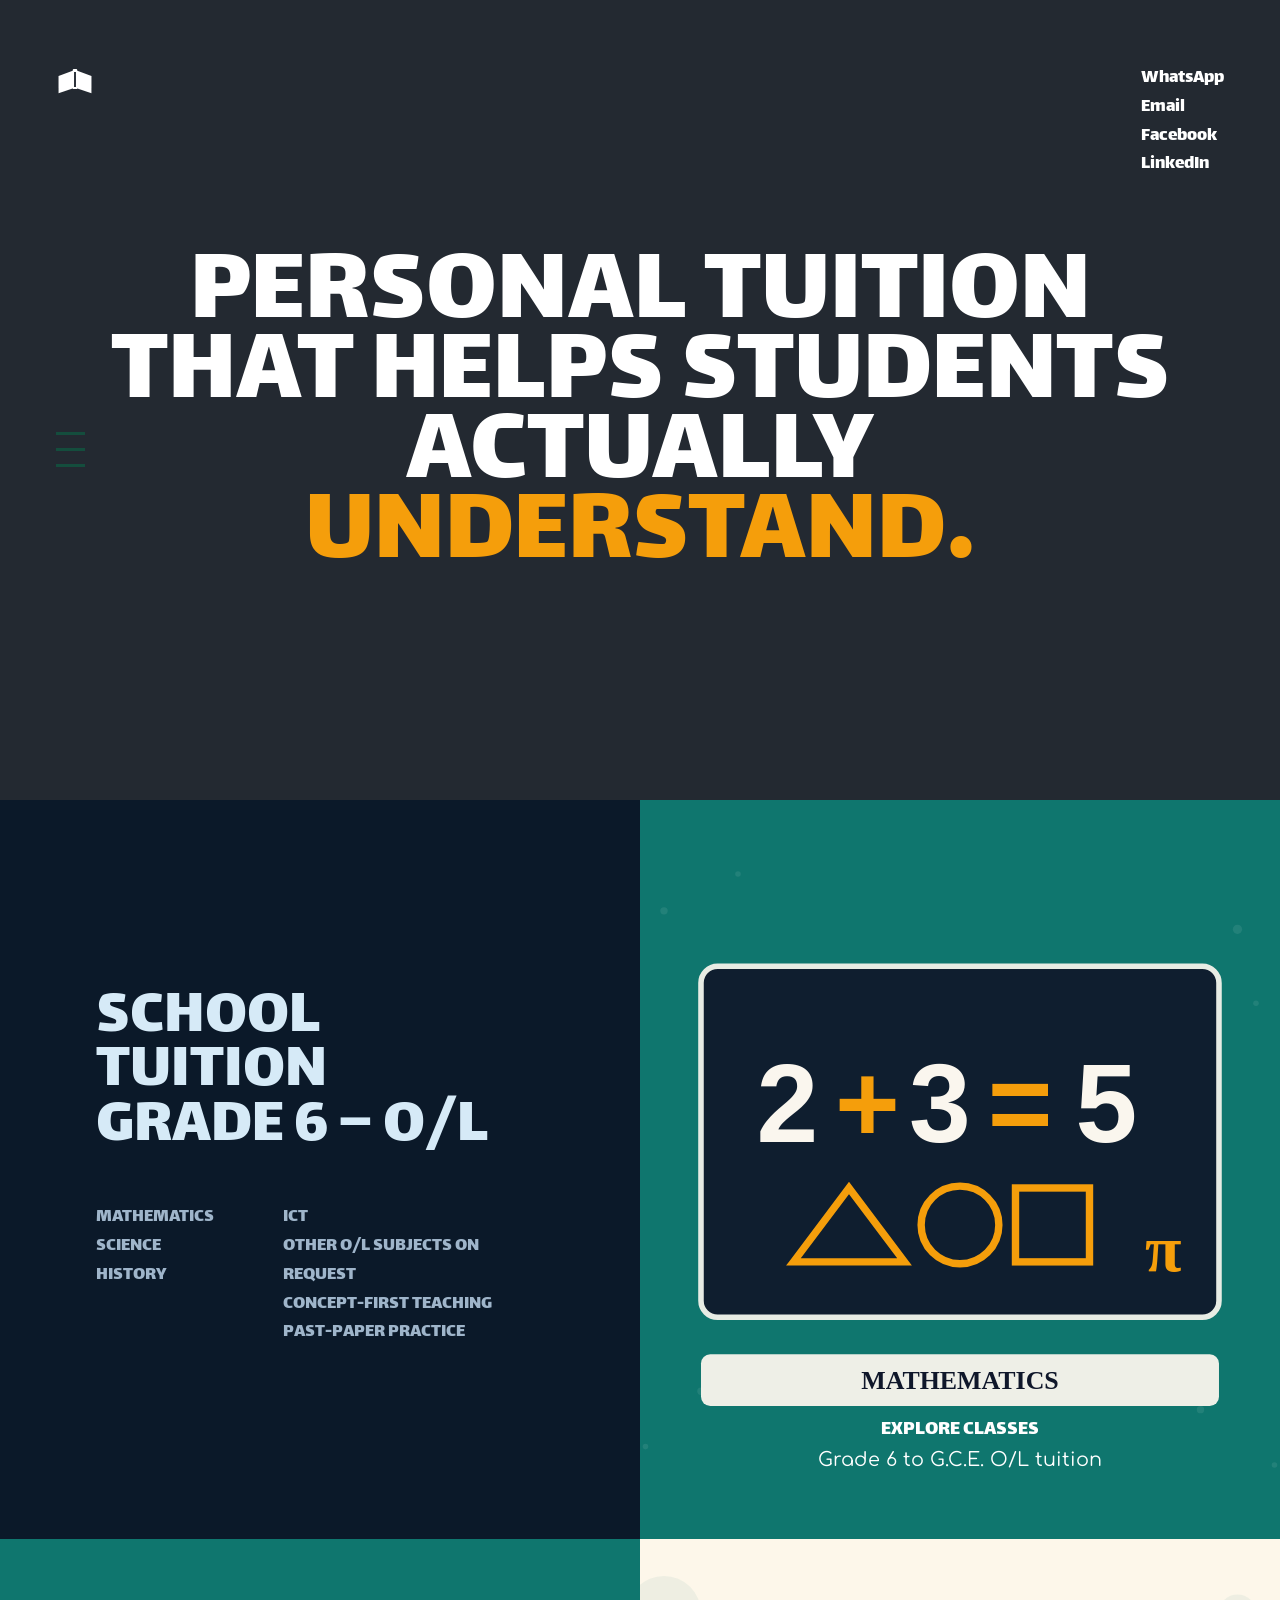
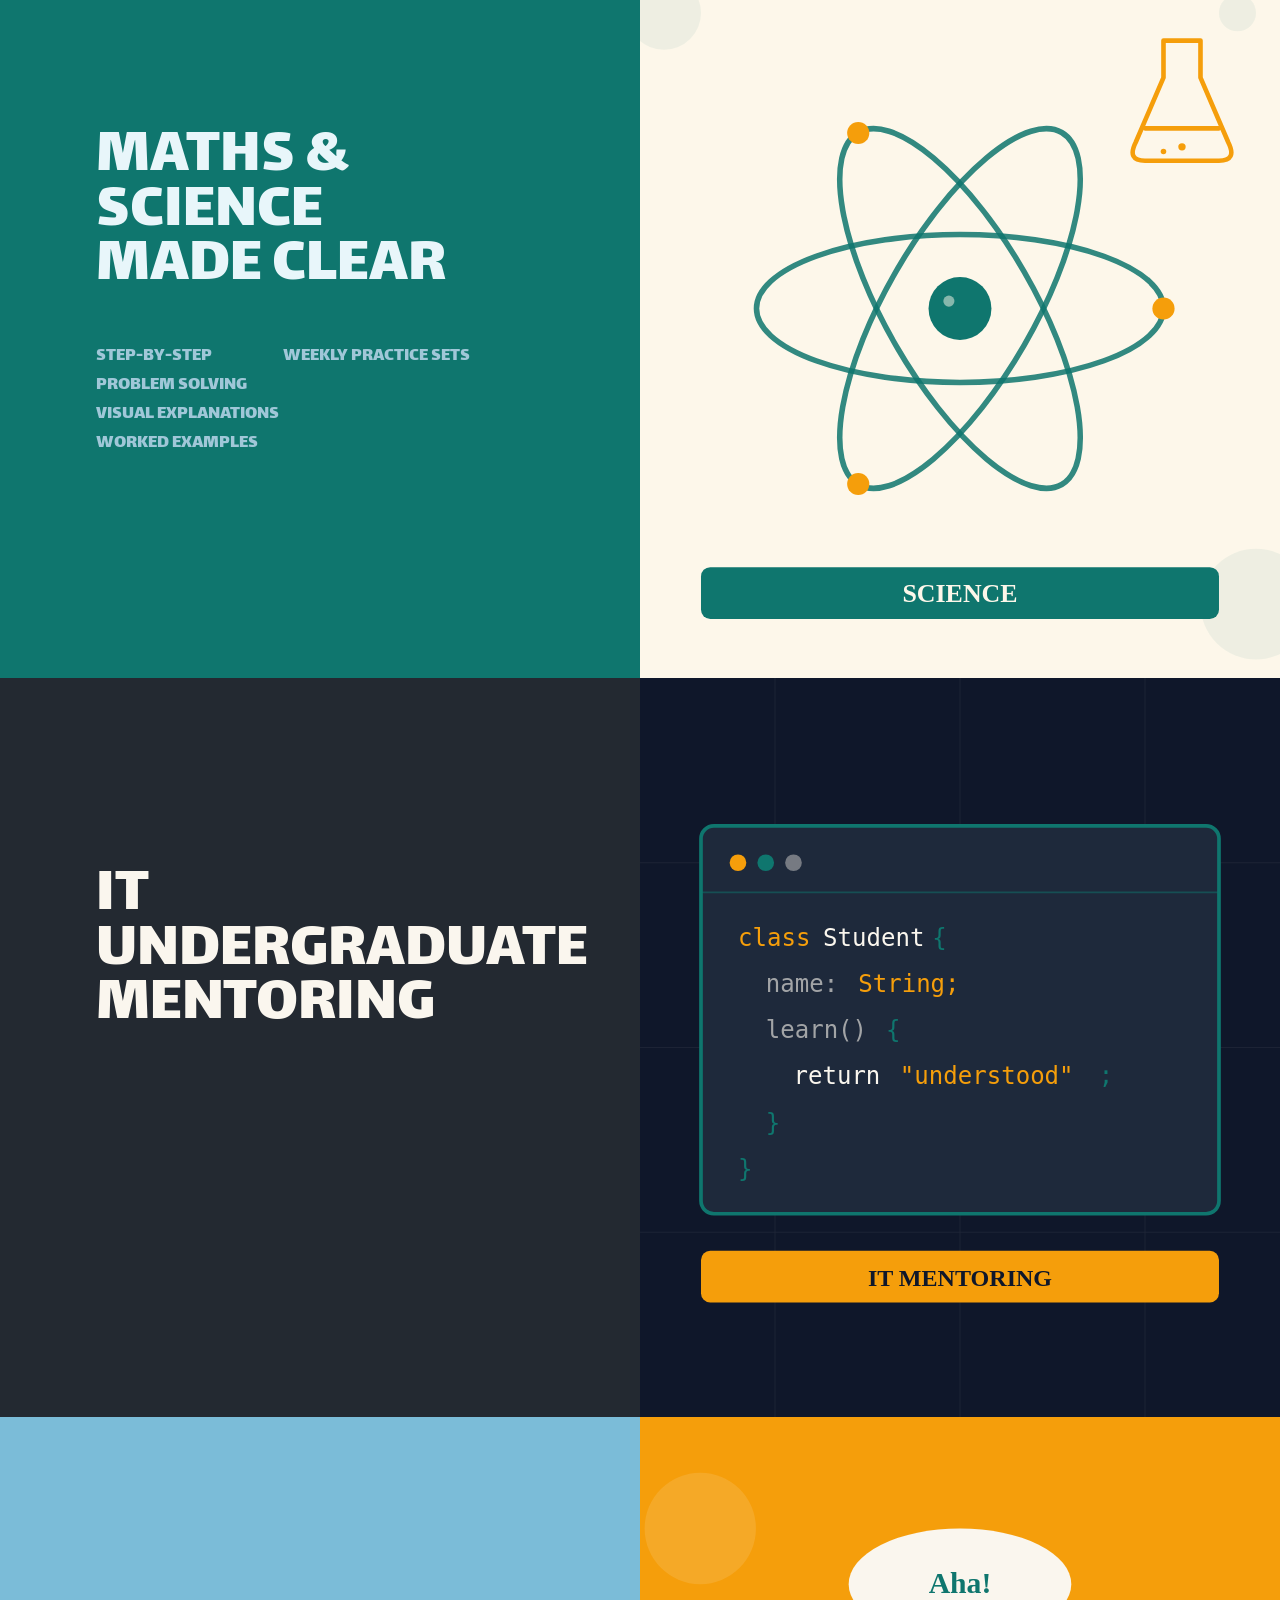
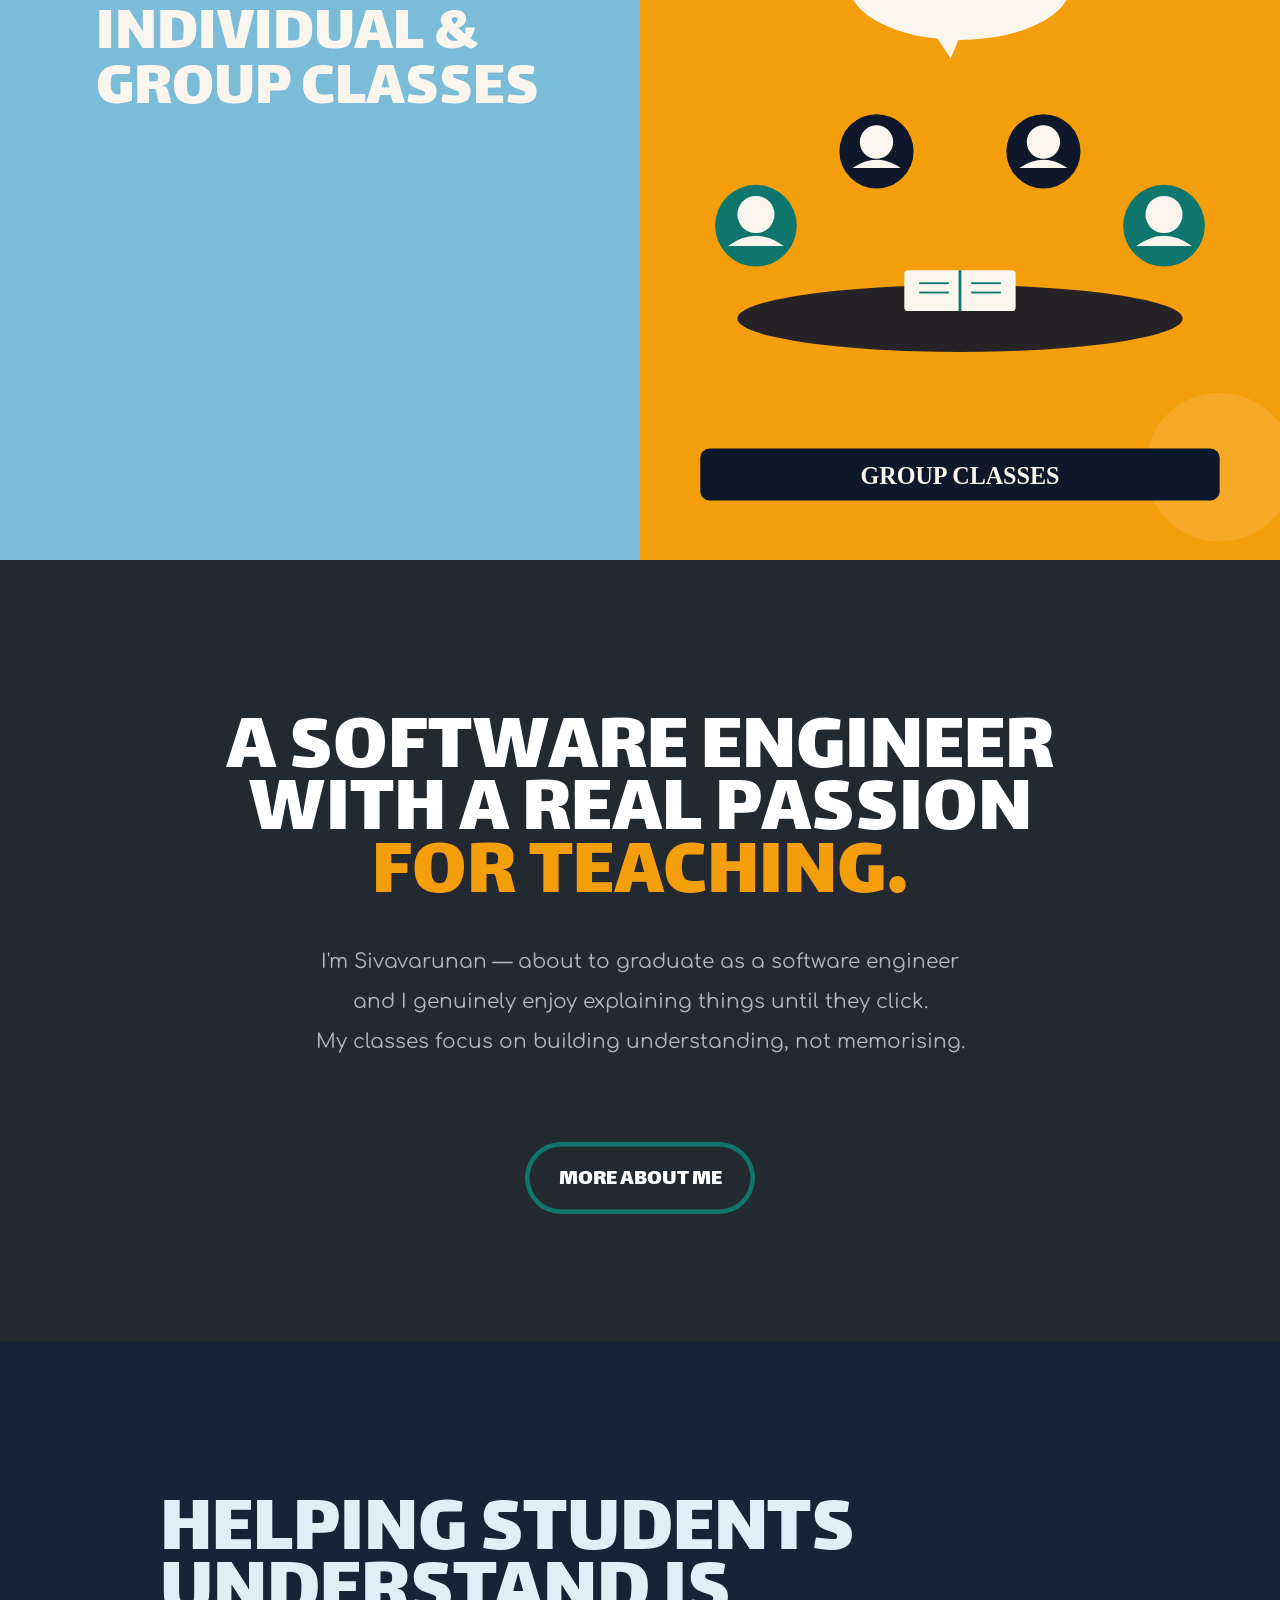
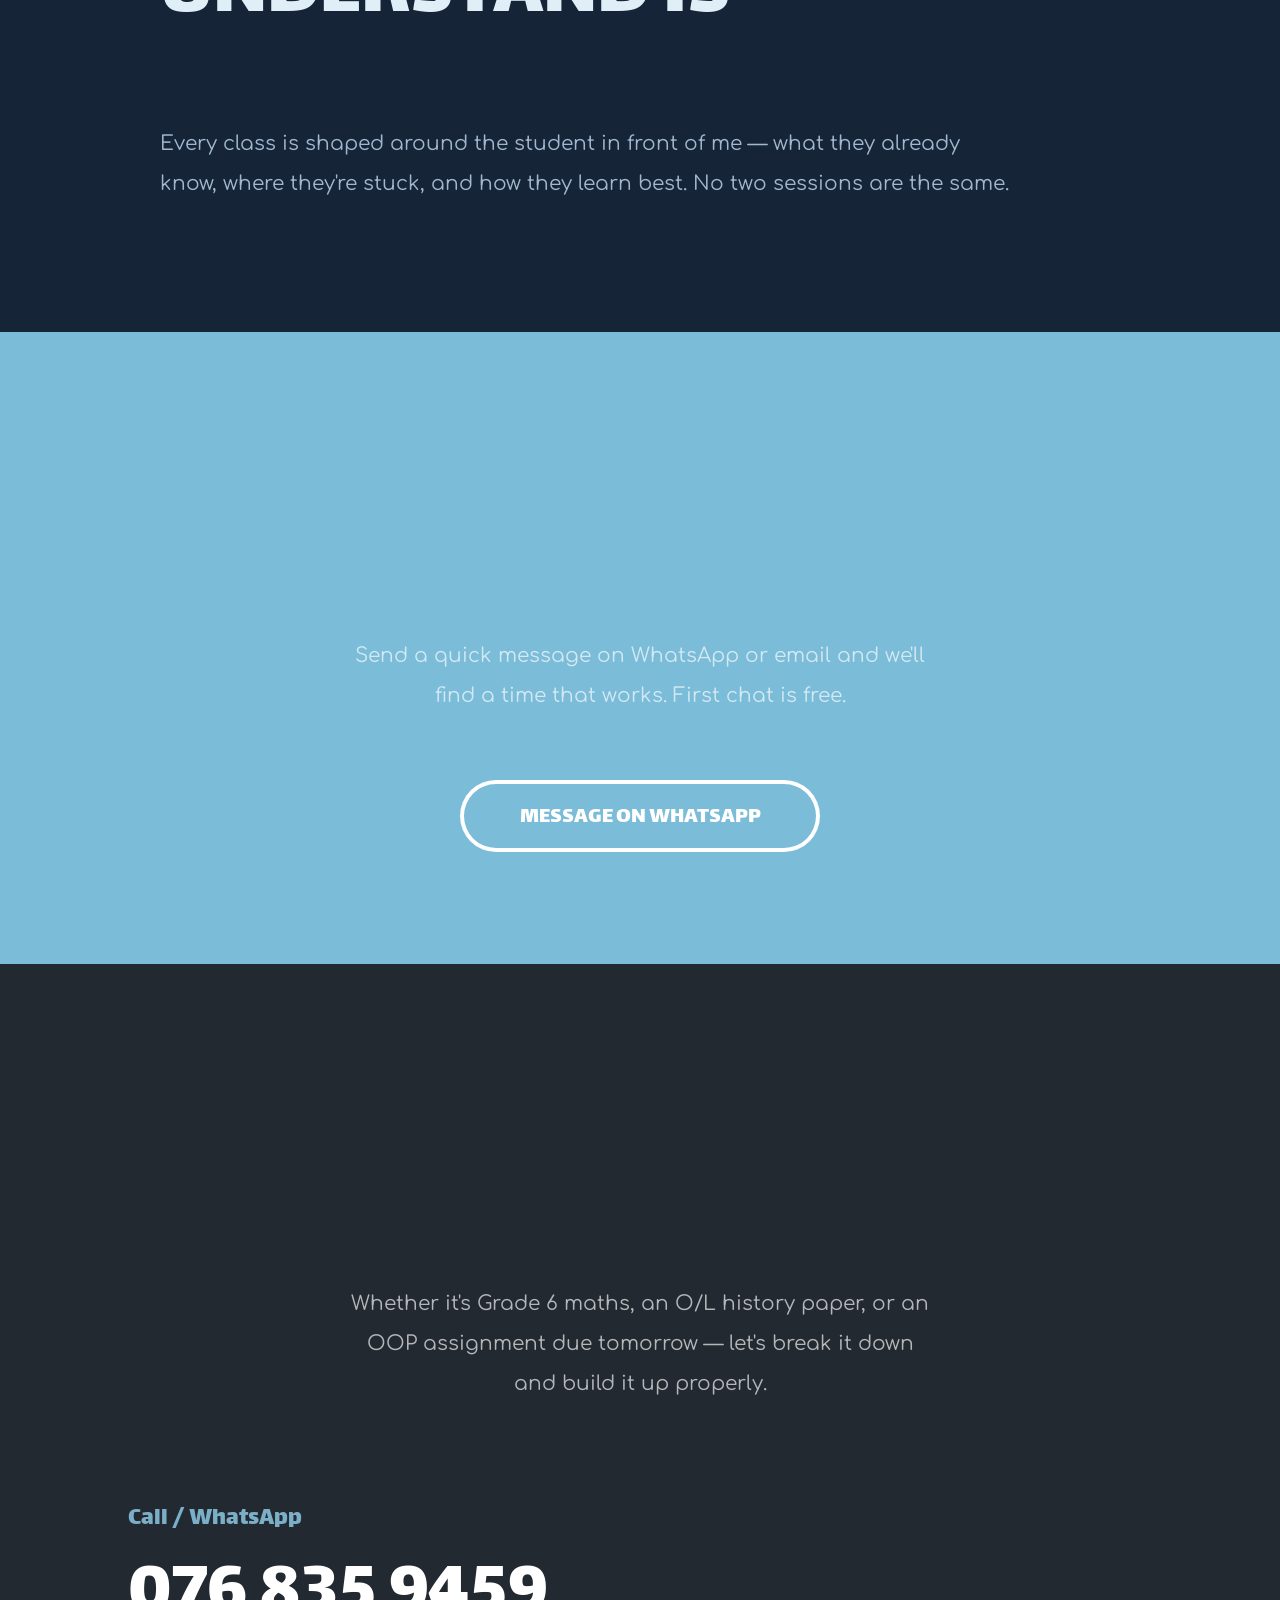
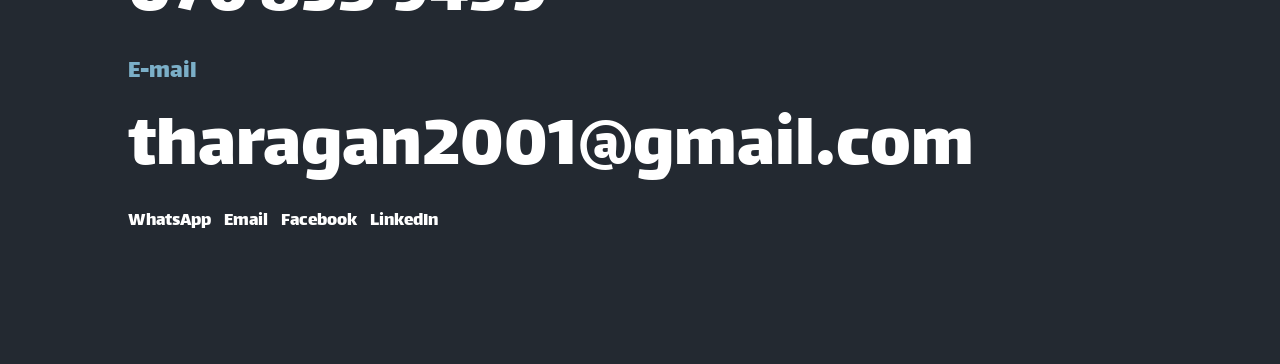
==== index.html @ 16ea8c1b "Initial site" ====
<!DOCTYPE html>
<html lang="en">
<head>
    <meta charset="UTF-8">
    <meta name="viewport" content="width=device-width, initial-scale=1.0">
    <title>T. Sivavarunan — Personal Tuition & IT Mentoring</title>
    <meta name="description" content="Personal and group tuition for Grade 6 to G.C.E. O/L students in Science, Maths, History and ICT. Mentoring for IT undergraduates in Cyber Security, OOP, Concurrent Programming and IoT.">
    <link rel="stylesheet" type="text/css" href="css/bootstrap.min.css">
    <link rel="stylesheet" type="text/css" href="css/fontawesome-all.min.css">
    <link rel="stylesheet" type="text/css" href="css/style.css">
</head>
<body>
<div class="menu-toggle">
    <div class="icon"></div>
</div>
<div class="main-menu">
    <div class="contant-info">
        <div><a href="mailto:tharagan2001@gmail.com">tharagan2001@gmail.com</a></div>
        <div>076 835 9459</div>
    </div>
    <div class="menu-links">
        <ul>
            <li><a href="index.html">Home</a></li>
            <li><a href="about.html">About</a></li>
            <li><a href="work.html">Classes</a></li>
            <li><a href="blog.html">Blog</a></li>
            <li><a href="contact.html">Contact</a></li>
        </ul>
    </div>
    <div class="social-media">
        <div class="social-link-holder"><a href="https://wa.me/94768359459" target="_blank" rel="noopener">WhatsApp</a></div>
        <div class="social-link-holder"><a href="mailto:tharagan2001@gmail.com">Email</a></div>
        <div class="social-link-holder"><a href="#" target="_blank" rel="noopener">Facebook</a></div>
        <div class="social-link-holder"><a href="#" target="_blank" rel="noopener">LinkedIn</a></div>
    </div>
</div>
<nav class="container-fluid cnav">
    <div class="row">
        <div class="col">
            <div class="logo-holder">
                <a href="index.html"><img class="logo" src="images/logo.svg" alt="T. Sivavarunan"></a>
            </div>
        </div>
        <div class="col text-right">
            <div class="social-media">
                <div class="social-link-holder"><a href="https://wa.me/94768359459" target="_blank" rel="noopener">WhatsApp</a></div>
                <div class="social-link-holder"><a href="mailto:tharagan2001@gmail.com">Email</a></div>
                <div class="social-link-holder"><a href="#" target="_blank" rel="noopener">Facebook</a></div>
                <div class="social-link-holder"><a href="#" target="_blank" rel="noopener">LinkedIn</a></div>
            </div>
        </div>
    </div>
</nav>
<header class="container-fluid header">
    <div class="mouse-scroll"></div>
    <div class="row">
        <div class="col">
            <div class="extra-lg-text">
                <span>personal tuition</span><br>
                <span>that helps students</span><br>
                <span>actually</span><br>
                <span class="other-color">understand.</span>
            </div>
        </div>
    </div>
</header>
<div class="container-fluid box-content">
    <div class="row">
        <div class="col-md-6">
            <div class="boxy c1-color">
                <div class="row">
                    <div class="col">
                        <h1 class="title">SCHOOL TUITION<br>
                                GRADE 6 – O/L</h1>
                    </div>
                </div>
                <div class="row">
                    <div class="col-xs-12 col-sm-6 col-md-12 col-lg-5">
                        <div class="text">
                            <ul>
                                <li>Mathematics</li>
                                <li>Science</li>
                                <li>History</li>
                            </ul>
                        </div>
                    </div>
                    <div class="col-xs-12 col-sm-6 col-md-12 col-lg-7">
                        <div class="text">
                            <ul>
                                <li>ICT</li>
                                <li>Other O/L subjects on request</li>
                                <li>Concept-first teaching</li>
                                <li>Past-paper practice</li>
                            </ul>
                        </div>
                    </div>
                </div>
            </div>
        </div>
        <div class="col-md-6">
            <div class="boxy img-box">
                <div class="img"><img src="images/img1.svg" alt="School tuition"></div>
                <div class="bottom-text">
                    <div class="link">EXPLORE CLASSES</div>
                    <div class="text">Grade 6 to G.C.E. O/L tuition</div>
                </div>
                <a href="work.html" class="project-link-full"></a>
            </div>
        </div>
    </div>
</div>
<div class="container-fluid box-content">
    <div class="row">
        <div class="col-md-6">
            <div class="boxy primary-color">
                <div class="row">
                    <div class="col">
                        <h1 class="title">MATHS & SCIENCE<br>
                                MADE CLEAR</h1>
                    </div>
                </div>
                <div class="row">
                    <div class="col-xs-12 col-sm-6 col-md-12 col-lg-5">
                        <div class="text">
                            <ul>
                                <li>Step-by-step problem solving</li>
                                <li>Visual explanations</li>
                                <li>Worked examples</li>
                            </ul>
                        </div>
                    </div>
                    <div class="col-xs-12 col-sm-6 col-md-12 col-lg-7">
                        <div class="text">
                            <ul>
                                <li>Weekly practice sets</li>
                                <li>Doubt-clearing on WhatsApp</li>
                                <li>Term-test preparation</li>
                                <li>O/L paper drills</li>
                            </ul>
                        </div>
                    </div>
                </div>
            </div>
        </div>
        <div class="col-md-6">
            <div class="boxy img-box">
                <div class="img"><img src="images/img2.svg" alt="Maths and Science"></div>
                <div class="bottom-text">
                    <div class="link">EXPLORE CLASSES</div>
                    <div class="text">Confidence with numbers and concepts</div>
                </div>
                <a href="work.html" class="project-link-full"></a>
            </div>
        </div>
    </div>
</div>
<div class="container-fluid box-content">
    <div class="row">
        <div class="col-md-6">
            <div class="boxy default-color">
                <div class="row">
                    <div class="col">
                        <h1 class="title">IT UNDERGRADUATE<br>
                                MENTORING</h1>
                    </div>
                </div>
                <div class="row">
                    <div class="col-12">
                        <div class="text">
                            <ul>
                                <li>Cyber Security</li>
                                <li>Object-Oriented Programming</li>
                                <li>Concurrent Programming</li>
                                <li>Internet of Things (IoT)</li>
                                <li>Module guidance, project help, exam prep</li>
                            </ul>
                        </div>
                    </div>
                </div>
            </div>
        </div>
        <div class="col-md-6">
            <div class="boxy img-box">
                <div class="img"><img src="images/img3.svg" alt="IT undergraduate mentoring"></div>
                <div class="bottom-text">
                    <div class="link">EXPLORE MENTORING</div>
                    <div class="text">From a software engineer who has been there</div>
                </div>
                <a href="work.html" class="project-link-full"></a>
            </div>
        </div>
    </div>
</div>
<div class="container-fluid box-content">
    <div class="row">
        <div class="col-md-6">
            <div class="boxy c2-color">
                <div class="row">
                    <div class="col">
                        <h1 class="title">INDIVIDUAL &<br>
                                GROUP CLASSES</h1>
                    </div>
                </div>
                <div class="row">
                    <div class="col-xs-12 col-sm-6 col-md-12 col-lg-5">
                        <div class="text">
                            <ul>
                                <li>One-on-one tuition</li>
                                <li>Small group classes</li>
                                <li>Online via Zoom / Meet</li>
                                <li>In-person on request</li>
                            </ul>
                        </div>
                    </div>
                    <div class="col-xs-12 col-sm-6 col-md-12 col-lg-7">
                        <div class="text">
                            <ul>
                                <li>Flexible scheduling</li>
                                <li>Custom pace</li>
                                <li>Progress tracking</li>
                            </ul>
                        </div>
                    </div>
                </div>
            </div>
        </div>
        <div class="col-md-6">
            <div class="boxy img-box">
                <div class="img"><img src="images/img4.svg" alt="Individual and group classes"></div>
                <div class="bottom-text">
                    <div class="link">GET IN TOUCH</div>
                    <div class="text">Pick the format that works for you</div>
                </div>
                <a href="contact.html" class="project-link-full"></a>
            </div>
        </div>
    </div>
</div>
<div class="container-fluid default-content">
    <div class="row">
        <div class="col">
            <div class="lg-text">
                <span>a software engineer</span><br>
                <span>with a real passion</span><br>
                <span class="other-color">for teaching.</span></div>
            <div class="normal-text">
                <p>I'm Sivavarunan — about to graduate as a software engineer<br>
                    and I genuinely enjoy explaining things until they click.<br>
                    My classes focus on building understanding, not memorising.</p>
            </div>
            <div class="btn-holder">
                <a href="about.html" class="cr-btn primary">more about me</a>
            </div>
        </div>
    </div>
</div>
<div class="container-fluid clients-section">
    <div class="row">
        <div class="col">
            <div class="lg-text">
                <span>HELPING STUDENTS</span><br>
                <span>UNDERSTAND IS</span><br>
                <span>THE WHOLE POINT.</span></div>
            <div class="normal-text">
                <p>Every class is shaped around the student in front of me — what they already<br> know, where they're stuck, and how they learn best. No two sessions are the same.</p>
            </div>
        </div>
    </div>
</div>
<div class="container-fluid other-content">
    <div class="row">
        <div class="col">
            <div class="lg-text">ready to<br>start learning?</div>
            <div class="normal-text">
                <p>Send a quick message on WhatsApp or email and we'll<br>
                        find a time that works. First chat is free.</p>
            </div>
            <div class="btn-holder">
                <a href="https://wa.me/94768359459" target="_blank" rel="noopener" class="cr-btn ex-padding">message on whatsapp</a>
            </div>
        </div>
    </div>
</div>
<footer class="container-fluid footer">
    <div class="row">
        <div class="col">
            <div class="lg-text">
                <span>concept-first teaching.</span><br>
                <span>let's begin.</span>
            </div>
            <div class="normal-text">
                <p>Whether it's Grade 6 maths, an O/L history paper, or an<br>OOP assignment due tomorrow — let's break it down<br>and build it up properly.</p>
            </div>
        </div>
    </div>
    <div class="row">
        <div class="col">
            <div class="contact-info-holder">
                <div class="title">Call / WhatsApp</div>
                <div class="contact-info"><a href="https://wa.me/94768359459" target="_blank" rel="noopener">076 835 9459</a></div>
            </div>
        </div>
        <div class="col">
            <div class="contact-info-holder">
                <div class="title">E-mail</div>
                <div class="contact-info"><a href="mailto:tharagan2001@gmail.com">tharagan2001@gmail.com</a></div>
                <div class="social-media">
                    <div class="social-link-holder"><a href="https://wa.me/94768359459" target="_blank" rel="noopener">WhatsApp</a></div>
                    <div class="social-link-holder"><a href="mailto:tharagan2001@gmail.com">Email</a></div>
                    <div class="social-link-holder"><a href="#" target="_blank" rel="noopener">Facebook</a></div>
                    <div class="social-link-holder"><a href="#" target="_blank" rel="noopener">LinkedIn</a></div>
                </div>
            </div>
        </div>
    </div>
</footer>
<script src="js/jquery.min.js"></script>
<script src="js/popper.min.js"></script>
<script src="js/bootstrap.min.js"></script>
<script src="js/anime.min.js"></script>
<script src="js/scrollreveal.min.js"></script>
<script src="js/main.js"></script>
</body>
</html>
---- css/style.css ----
/*------------------------------------------------------------------
 * Theme Name: CRE8
 * Theme URI: https://www.brandio.io/envato/cre8
 * Author: Brandio
 * Author URI: https://www.brandio.io/
 * Description: A Bootstrap Responsive HTML5 Template
 * Version: 1.0
 * Licensed under MIT (https://github.com/twbs/bootstrap/blob/master/LICENSE)
 * Bootstrap v4.1 (http://getbootstrap.com)
 * Copyright 2019 Brandio.
 -------------------------------------------------------------------*/
/*------------------------------------------------------------------
[Table of contents]

1. General Styles.
2. Header Styles
3. Box Contentt Styles
4. Default Content Styles
5. Clients Section Styles
6. Other Content Styles
7. Process Section Styles
8. Team Section Styles
9. Jobs Section Styles
10. Blog Section Styles
11. Post Section Styles
12. Few Contact Styles
13. Jobs Section Styles
14. Social Row Styles
15. Project Info Styles
16. Footer Styles
17. Responsive Styles.
-------------------------------------------------------------------*/
@import url("https://fonts.googleapis.com/css?family=Comfortaa&display=swap");

@import url("https://fonts.googleapis.com/css?family=Lalezar&display=swap");
/* -----------------------------------
    1 - General Styles
------------------------------------*/
::selection {
    background-color: rgba(137, 139, 145, 0.7);
}

*, body {
    font-family: 'Comfortaa', cursive;
    font-weight: 400;
    -webkit-font-smoothing: antialiased;
    text-rendering: optimizeLegibility;
    -moz-osx-font-smoothing: grayscale;
}

h1, h2, h3, h4, h5, h6 {
    font-family: "Lalezar", cursive;
}

.cr-btn {
    display: inline-block;
    font-family: "Lalezar", cursive;
    font-size: 1.45rem;
    color: #fff;
    text-transform: uppercase;
    padding: 1.3rem 2.1rem 1rem;
    border-radius: 10rem;
    -webkit-box-shadow: inset 0 0 0 0.25rem #fff;
    box-shadow: inset 0 0 0 0.25rem #fff;
    -webkit-transition: all 0.3s ease-in-out;
    transition: all 0.3s ease-in-out;
}

.cr-btn:hover, .cr-btn:focus {
    color: #232931;
    text-decoration: none;
    -webkit-box-shadow: inset 0 0 0 3.25rem #fff;
    box-shadow: inset 0 0 0 3.25rem #fff;
}

.cr-btn.primary {
    color: #fff;
    -webkit-box-shadow: inset 0 0 0 0.28rem #0F766E;
    box-shadow: inset 0 0 0 0.28rem #0F766E;
}

.cr-btn.primary:hover, .cr-btn.primary:focus {
    color: #fff;
    -webkit-box-shadow: inset 0 0 0 3.25rem #0F766E;
    box-shadow: inset 0 0 0 3.25rem #0F766E;
}

.cr-btn.black {
    color: #000;
    -webkit-box-shadow: inset 0 0 0 0.28rem #000;
    box-shadow: inset 0 0 0 0.28rem #000;
}

.cr-btn.black:hover, .cr-btn.black:focus {
    color: #fff;
    -webkit-box-shadow: inset 0 0 0 3.25rem #000;
    box-shadow: inset 0 0 0 3.25rem #000;
}

.cr-btn.ex-padding {
    padding: 1.3rem 3.7rem 1rem;
}

body {
    overflow-x: hidden;
    -webkit-transition: all 500ms cubic-bezier(1, -0.02, 0.25, 0.75);
    transition: all 500ms cubic-bezier(1, -0.02, 0.25, 0.75);
}

body.menu-open {
    padding-left: 30rem;
}

.menu-toggle {
    position: fixed;
    z-index: 99999;
    width: 1.8rem;
    height: 2.2rem;
    cursor: pointer;
    left: 3.5rem;
    top: 50%;
    margin-top: -1.1rem;
    mix-blend-mode: difference;
    -webkit-transition: all 500ms cubic-bezier(1, -0.02, 0.25, 0.75);
    transition: all 500ms cubic-bezier(1, -0.02, 0.25, 0.75);
}

.menu-toggle .icon {
    position: absolute;
    display: inline-block;
    top: 0;
    left: 0;
    width: 100%;
    height: 3px;
    background-color: #0F766E;
    -webkit-transition: all 0.4s ease;
    transition: all 0.4s ease;
}

.menu-toggle .icon:before, .menu-toggle .icon:after {
    content: "";
    position: absolute;
    left: 0;
    width: 100%;
    height: 100%;
    background-color: #0F766E;
    -webkit-transform-origin: center;
    -moz-transform-origin: center;
    -ms-transform-origin: center;
    transform-origin: center;
    -webkit-transition: all 0.4s ease;
    transition: all 0.4s ease;
}

.menu-toggle .icon:before {
    top: 1rem;
}

.menu-toggle .icon:after {
    top: 2rem;
}

.menu-toggle.open {
    left: 29.1rem;
}

.menu-toggle.open .icon {
    background-color: transparent;
}

.menu-toggle.open .icon:before {
    -webkit-transform: rotate(45deg) scaleX(1.4);
    -moz-transform: rotate(45deg) scaleX(1.4);
    -ms-transform: rotate(45deg) scaleX(1.4);
    transform: rotate(45deg) scaleX(1.4);
}

.menu-toggle.open .icon:after {
    top: 1rem;
    -webkit-transform: rotate(-45deg) scaleX(1.4);
    -moz-transform: rotate(-45deg) scaleX(1.4);
    -ms-transform: rotate(-45deg) scaleX(1.4);
    transform: rotate(-45deg) scaleX(1.4);
}

.main-menu {
    position: fixed;
    top: 0;
    left: -30rem;
    height: 100%;
    width: 30rem;
    background-color: #7BBCD8;
    text-align: right;
    padding: 3rem 4rem;
    overflow-y: hidden;
    z-index: 9999;
    -webkit-transition: all 500ms cubic-bezier(1, -0.02, 0.25, 0.75);
    transition: all 500ms cubic-bezier(1, -0.02, 0.25, 0.75);
}

.main-menu.opened {
    left: 0;
}

.main-menu .contant-info {
    margin-bottom: 4rem;
}

.main-menu .contant-info div {
    font-family: "Lalezar", cursive;
    font-size: 1.3rem;
    color: #7BAFC8;
}

.main-menu .contant-info div a {
    font-family: "Lalezar", cursive;
    font-size: 1.3rem;
    color: #7BAFC8;
    -webkit-transition: all 0.3s ease;
    transition: all 0.3s ease;
}

.main-menu .contant-info div a:hover, .main-menu .contant-info div a:focus {
    color: #0F766E;
    text-decoration: none;
}

.main-menu .menu-links {
    margin-bottom: 6rem;
}

.main-menu .menu-links ul {
    padding: 0;
    margin: 0;
    list-style: none;
}

.main-menu .menu-links ul li {
    overflow: hidden;
    padding-top: 0.5rem;
}

.main-menu .menu-links ul li a {
    display: inline-block;
    font-size: 5.3rem;
    line-height: 3.4rem;
    font-family: "Lalezar", cursive;
    color: #14181C;
    text-transform: uppercase;
    -webkit-transition: all 0.5s ease;
    transition: all 0.5s ease;
}

.main-menu .menu-links ul li a:hover, .main-menu .menu-links ul li a:focus {
    color: #fff;
    text-decoration: none;
}

.main-menu .social-media {
    display: inline-block;
    opacity: 1;
    pointer-events: all;
    -webkit-transform: translateY(0);
    -moz-transform: translateY(0);
    -ms-transform: translateY(0);
    transform: translateY(0);
    -webkit-transition: all 0.3s ease;
    transition: all 0.3s ease;
}

.main-menu .social-media .social-link-holder {
    text-align: right;
}

.main-menu .social-media .social-link-holder a {
    font-size: 1.2rem;
    font-family: "Lalezar", cursive;
    color: #A8AAAD;
    -webkit-transition: all 0.3s ease;
    transition: all 0.3s ease;
}

.main-menu .social-media .social-link-holder a:hover, .main-menu .social-media .social-link-holder a:focus {
    color: #8b8d91;
    text-decoration: none;
}

/* -----------------------------------
    2 - Header Styles
------------------------------------*/
.cnav {
    position: fixed;
    width: 100%;
    z-index: 999;
    padding: 4rem 3.5rem;
    pointer-events: none;
    -webkit-transition: all 0.3s ease;
    transition: all 0.3s ease;
}

.cnav .logo-holder {
    display: inline-block;
    pointer-events: all;
}

.cnav .logo-holder img {
    width: 2.4rem;
}

.cnav .social-media {
    display: inline-block;
    opacity: 1;
    pointer-events: all;
    -webkit-transform: translateY(0);
    -moz-transform: translateY(0);
    -ms-transform: translateY(0);
    transform: translateY(0);
    -webkit-transition: all 0.3s ease;
    transition: all 0.3s ease;
}

.cnav .social-media .social-link-holder {
    text-align: left;
}

.cnav .social-media .social-link-holder a {
    font-size: 1.2rem;
    font-family: "Lalezar", cursive;
    color: #fff;
    -webkit-transition: all 0.3s ease;
    transition: all 0.3s ease;
}

.cnav .social-media .social-link-holder a:hover, .cnav .social-media .social-link-holder a:focus {
    color: #898b91;
    text-decoration: none;
}

.cnav .social-media.hide {
    -webkit-transform: translateY(-13rem);
    -moz-transform: translateY(-13rem);
    -ms-transform: translateY(-13rem);
    transform: translateY(-13rem);
}

.cnav.blend {
    mix-blend-mode: difference;
}

.header {
    background-color: #232931;
    text-align: center;
    padding: 16rem 3.5rem 14rem;
}

.header .mouse-scroll {
    position: absolute;
    display: inline-block;
    bottom: 3rem;
    left: 50%;
    margin-left: -0.8rem;
    width: 1.6rem;
    height: 2.4rem;
    border-radius: 2rem;
    background-color: rgba(255, 255, 255, 0.15);
    pointer-events: none;
    -webkit-box-shadow: 0 0.3rem 5rem rgba(0, 0, 0, 0.24);
    box-shadow: 0 0.3rem 5rem rgba(0, 0, 0, 0.24);
    -webkit-transition: all 0.6s ease;
    transition: all 0.6s ease;
}

.header .mouse-scroll:before {
    position: absolute;
    content: "";
    top: 0.5rem;
    left: 50%;
    margin-left: -0.1rem;
    width: 0.2rem;
    height: 0.4rem;
    border-radius: 1rem;
    background-color: rgba(255, 255, 255, 0.21);
    -webkit-animation: m-an 2s ease infinite;
    -moz-animation: m-an 2s ease infinite;
    -ms-animation: m-an 2s ease infinite;
    animation: m-an 2s ease infinite;
}

.header .mouse-scroll.hide {
    opacity: 0;
}

.header .mouse-scroll.hide:before {
    opacity: 0;
    -webkit-animation: none;
    -moz-animation: none;
    -ms-animation: none;
    animation: none;
    -webkit-transition: all 0.6s ease;
    transition: all 0.6s ease;
}

@-webkit-keyframes m-an {
    0% {
        top: 0.5rem;
        height: 0.2rem;
        opacity: 0;
    }

    15% {
        top: 0.7rem;
        height: 0.6rem;
        opacity: 1;
    }

    50% {
        top: 0.9rem;
        height: 0.6rem;
        opacity: 1;
    }

    70% {
        top: 1rem;
        height: 0.5rem;
        opacity: 1;
    }

    90% {
        top: 1.2rem;
        height: 0.5rem;
        opacity: 0;
    }

    100% {
        top: 1.2rem;
        height: 0.5rem;
        opacity: 0;
    }
}

@-moz-keyframes m-an {
    0% {
        top: 0.5rem;
        height: 0.2rem;
        opacity: 0;
    }

    15% {
        top: 0.7rem;
        height: 0.6rem;
        opacity: 1;
    }

    50% {
        top: 0.9rem;
        height: 0.6rem;
        opacity: 1;
    }

    70% {
        top: 1rem;
        height: 0.5rem;
        opacity: 1;
    }

    90% {
        top: 1.2rem;
        height: 0.5rem;
        opacity: 0;
    }

    100% {
        top: 1.2rem;
        height: 0.5rem;
        opacity: 0;
    }
}

@-ms-keyframes m-an {
    0% {
        top: 0.5rem;
        height: 0.2rem;
        opacity: 0;
    }

    15% {
        top: 0.7rem;
        height: 0.6rem;
        opacity: 1;
    }

    50% {
        top: 0.9rem;
        height: 0.6rem;
        opacity: 1;
    }

    70% {
        top: 1rem;
        height: 0.5rem;
        opacity: 1;
    }

    90% {
        top: 1.2rem;
        height: 0.5rem;
        opacity: 0;
    }

    100% {
        top: 1.2rem;
        height: 0.5rem;
        opacity: 0;
    }
}

@keyframes m-an {
    0% {
        top: 0.5rem;
        height: 0.2rem;
        opacity: 0;
    }

    15% {
        top: 0.7rem;
        height: 0.6rem;
        opacity: 1;
    }

    50% {
        top: 0.9rem;
        height: 0.6rem;
        opacity: 1;
    }

    70% {
        top: 1rem;
        height: 0.5rem;
        opacity: 1;
    }

    90% {
        top: 1.2rem;
        height: 0.5rem;
        opacity: 0;
    }

    100% {
        top: 1.2rem;
        height: 0.5rem;
        opacity: 0;
    }
}

.extra-lg-text {
    color: #fff;
    text-align: center;
    font-family: "Lalezar", cursive;
    font-size: 6.9rem;
    line-height: 5rem;
    text-transform: uppercase;
}

.extra-lg-text span {
    display: inline-block;
    font-family: "Lalezar", cursive;
}

.extra-lg-text .other-color {
    color: #F59E0B;
    font-family: "Lalezar", cursive;
}

/*
.inner-page{
    .header{
        background-color: #7BBCD8;
    }
}
*/
/* -----------------------------------
    3 - Box Contentt Styles
------------------------------------*/
.box-content {
    padding: 0;
}

.box-content .row {
    margin: 0;
}

.box-content .row div[class^="col"] {
    padding: 0;
}

.boxy {
    position: relative;
    height: 100%;
    padding: 12rem 6rem;
}

.boxy h1.title {
    font-size: 4.1rem;
    line-height: 3.4rem;
    margin: 0;
    margin-bottom: 3rem;
}

.boxy .text ul {
    padding: 0;
    margin: 0;
    list-style: none;
}

.boxy .text ul li {
    font-family: "Lalezar", cursive;
    text-transform: uppercase;
    font-size: 1.2rem;
}

.boxy .bottom-text {
    text-align: center;
}

.boxy .bottom-text .link {
    font-family: "Lalezar", cursive;
    text-transform: uppercase;
    color: #fff;
    font-size: 1.3rem;
}

.boxy .bottom-text .link a {
    font-family: "Lalezar", cursive;
    text-transform: uppercase;
    color: #fff;
    font-size: 1.3rem;
    -webkit-transition: all 0.3s ease;
    transition: all 0.3s ease;
}

.boxy .bottom-text .link a:hover, .boxy .bottom-text .link a:focus {
    color: #abadb3;
    text-decoration: none;
}

.boxy .bottom-text .text {
    color: #fff;
    font-size: 1.2rem;
}

.boxy .project-link-full {
    position: absolute;
    display: inline-block;
    top: 0;
    left: 0;
    width: 100%;
    height: 100%;
}

.boxy.c1-color {
    background-color: #0B1929;
}

.boxy.c1-color h1.title {
    color: #D6EAF7;
}

.boxy.c1-color .text {
    color: rgba(196, 220, 242, 0.80);
}

.boxy.c1-color .slg-text {
    color: #D6EAF7;
}

.boxy.c1-color .normal-lg-text p {
    color: rgba(196, 220, 242, 0.80);
}

.boxy.primary-color {
    background-color: #0F766E;
}

.boxy.primary-color h1.title {
    color: #E8F6FA;
}

.boxy.primary-color .text {
    color: rgba(196, 220, 242, 0.80);
}

.boxy.primary-color .slg-text {
    color: #fff;
}

.boxy.primary-color .normal-lg-text p {
    color: #fff;
}

.boxy.default-color {
    background-color: #232931;
}

.boxy.default-color h1.title {
    color: #FAF6EE;
}

.boxy.default-color .text {
    color: rgba(216, 216, 216, 0.66);
}

.boxy.default-color .slg-text {
    color: #fff;
}

.boxy.default-color .normal-lg-text p {
    color: rgba(255, 255, 255, 0.66);
}

.boxy.c2-color {
    background-color: #7BBCD8;
}

.boxy.c2-color h1.title {
    color: #FAF6EE;
}

.boxy.c2-color .text {
    color: rgba(216, 216, 216, 0.66);
}

.boxy.c2-color .slg-text {
    color: #fff;
}

.boxy.c2-color .normal-lg-text p {
    color: rgba(255, 255, 255, 0.66);
}

.boxy.img-box {
    position: relative;
    padding: 4rem;
    min-height: 652px;
    z-index: 1;
    display: -webkit-box;
    display: -moz-box;
    display: -ms-flexbox;
    display: -webkit-flex;
    display: flex;
    -moz-justify-content: center;
    -webkit-justify-content: center;
    -ms-justify-content: center;
    justify-content: center;
    -moz-align-items: flex-end;
    -webkit-align-items: flex-end;
    -ms-align-items: flex-end;
    align-items: flex-end;
    overflow: hidden;
}

.boxy.img-box:before {
    content: "";
    position: absolute;
    top: 0;
    left: 0;
    width: 100%;
    height: 100%;
    background-color: #232931;
    opacity: 0;
    z-index: -1;
    -webkit-transform-origin: center center;
    -moz-transform-origin: center center;
    -ms-transform-origin: center center;
    transform-origin: center center;
    -webkit-transform: scale(0.9);
    -moz-transform: scale(0.9);
    -ms-transform: scale(0.9);
    transform: scale(0.9);
    -webkit-transition: all 0.4s ease;
    transition: all 0.4s ease;
}

.boxy.img-box .img img {
    display: block;
    width: 100%;
    height: 100%;
    object-fit: cover;
}

.boxy.img-box .img {
    content: "";
    position: absolute;
    top: 0;
    left: 0;
    width: 100%;
    height: 100%;
    z-index: -2;
    background-size: cover;
    background-position: center;
    background-repeat: no-repeat;
    -webkit-transform-origin: center center;
    -moz-transform-origin: center center;
    -ms-transform-origin: center center;
    transform-origin: center center;
    -webkit-transform: scale(1);
    -moz-transform: scale(1);
    -ms-transform: scale(1);
    transform: scale(1);
    -webkit-transition: all 2s ease;
    transition: all 2s ease;
}

.boxy.img-box:hover .img, .boxy.img-box:focus .img {
    -webkit-transform: scale(1.1);
    -moz-transform: scale(1.1);
    -ms-transform: scale(1.1);
    transform: scale(1.1);
}

.boxy.img-box:hover:before, .boxy.img-box:focus:before {
    opacity: 0.8;
    -webkit-transform: scale(1);
    -moz-transform: scale(1);
    -ms-transform: scale(1);
    transform: scale(1);
}

/* -----------------------------------
    4 - Default Content Styles
------------------------------------*/
.default-content {
    background-color: #232931;
    text-align: center;
    padding: 10rem 3.5rem 8rem;
}

.default-content .lg-text {
    margin-bottom: 2.2rem;
}

.default-content p {
    color: rgba(255, 255, 255, 0.66);
    font-size: 1.26rem;
    line-height: 2.5rem;
}

.default-content .normal-text {
    margin-bottom: 5rem;
}

.lg-text {
    color: #fff;
    text-align: center;
    font-family: "Lalezar", cursive;
    font-size: 5.3rem;
    line-height: 3.9rem;
    text-transform: uppercase;
    margin-bottom: 2.2rem;
}

.lg-text span {
    font-family: "Lalezar", cursive;
    display: inline-block;
}

.lg-text .other-color {
    color: #F59E0B;
    font-family: "Lalezar", cursive;
}

.normal-text p {
    color: rgba(255, 255, 255, 0.66);
    font-size: 1.26rem;
    line-height: 2.5rem;
}

.slg-text {
    color: #fff;
    text-align: center;
    font-family: "Lalezar", cursive;
    font-size: 5rem;
    line-height: 3.9rem;
    text-transform: uppercase;
    margin-bottom: 5rem;
}

.slg-text span {
    font-family: "Lalezar", cursive;
    display: inline-block;
}

.slg-text .other-color {
    color: #F59E0B;
    font-family: "Lalezar", cursive;
}

.normal-lg-text {
    text-align: center;
}

.normal-lg-text p {
    font-family: "Lalezar", cursive;
    color: rgba(255, 255, 255, 0.66);
    font-size: 2.5rem;
    line-height: 3.3rem;
}

.normal-lg-text p a {
    font-family: "Lalezar", cursive;
    color: rgba(255, 255, 255, 0.66);
    font-size: 2rem;
    line-height: 3.3rem;
}

/* -----------------------------------
    5 - Clients Section Styles
------------------------------------*/
.clients-section {
    background-color: #0B1929;
    text-align: left;
    padding: 10rem 10rem 3rem;
}

.clients-section .lg-text {
    color: #000;
    text-align: left;
    margin-bottom: 2.2rem;
}

.clients-section p {
    color: rgba(196, 220, 242, 0.80);
    font-size: 1.26rem;
    line-height: 2.5rem;
}

.clients-section .normal-text {
    margin-bottom: 5rem;
}

.clients-section .clients-logos {
    display: -webkit-box;
    display: -moz-box;
    display: -ms-flexbox;
    display: -webkit-flex;
    display: flex;
    -moz-flex-flow: row wrap;
    -webkit-flex-flow: row wrap;
    -ms-flex-flow: row wrap;
    flex-flow: row wrap;
    width: 100%;
}

.clients-section .clients-logos .logo-holder {
    -moz-flex: 1 1 25%;
    -webkit-flex: 1 1 25%;
    -ms-flex: 1 1 25%;
    flex: 1 1 25%;
    margin-bottom: 5rem;
}

.clients-section .clients-logos .logo-holder img {
    max-height: 2.8rem;
}

/* -----------------------------------
    6 - Other Content Styles
------------------------------------*/
.other-content {
    background-color: #7BBCD8;
    text-align: center;
    padding: 9rem 3.5rem 7rem;
}

.other-content .lg-text {
    margin-bottom: 2.2rem;
}

.other-content p {
    color: rgba(255, 255, 255, 0.66);
    font-size: 1.26rem;
    line-height: 2.5rem;
}

.other-content .normal-text {
    margin-bottom: 4rem;
}

/* -----------------------------------
    7 - Process Section Styles
------------------------------------*/
.process-section {
    background-color: #0B1929;
    text-align: left;
    padding: 8rem 12rem 3rem;
}

.process-section .lg-text {
    text-align: left;
}

.process-section p {
    color: rgba(196, 220, 242, 0.80);
    margin-bottom: 6rem;
}

.process-section > .row {
    margin-right: -40px;
    margin-left: -40px;
}

.process-section > .row > div[class^="col"] {
    padding-right: 40px;
    padding-left: 40px;
}

.text-box {
    margin-bottom: 4rem;
}

.text-box .title {
    font-family: "Lalezar", cursive;
    font-size: 2.4rem;
    margin-bottom: 0.8rem;
}

.text-box p {
    color: rgba(196, 220, 242, 0.80);
    font-size: 1.26rem;
    line-height: 2.5rem;
}

/* -----------------------------------
    8 - Team Section Styles
------------------------------------*/
.team-section {
    position: relative;
    background-color: #7BBCD8;
    padding: 10rem 8rem 12rem;
    z-index: 10;
}

.team-section .team-photos {
    position: absolute;
    left: 0;
    bottom: -12.25rem;
    width: 100%;
    padding-bottom: 5rem;
    overflow: hidden;
    white-space: nowrap;
    -webkit-touch-callout: none;
    -webkit-user-select: none;
    -khtml-user-select: none;
    -moz-user-select: none;
    -ms-user-select: none;
    user-select: none;
}

.team-section .team-photos .photo-holder {
    position: relative;
    display: inline-block;
    margin: 0 2.4rem;
}

.team-section .team-photos .photo-holder img {
    border-radius: 10rem;
    width: 14.5rem;
}

.team-section .team-photos .photo-holder:nth-child(odd) {
    bottom: -3.5rem;
}

@-webkit-keyframes photos-move {
    0% {
        -webkit-transform: translateX(0);
        -moz-transform: translateX(0);
        -ms-transform: translateX(0);
        transform: translateX(0);
    }

    100% {
        -webkit-transform: translateX(-140%);
        -moz-transform: translateX(-140%);
        -ms-transform: translateX(-140%);
        transform: translateX(-140%);
    }
}

@-moz-keyframes photos-move {
    0% {
        -webkit-transform: translateX(0);
        -moz-transform: translateX(0);
        -ms-transform: translateX(0);
        transform: translateX(0);
    }

    100% {
        -webkit-transform: translateX(-140%);
        -moz-transform: translateX(-140%);
        -ms-transform: translateX(-140%);
        transform: translateX(-140%);
    }
}

@-ms-keyframes photos-move {
    0% {
        -webkit-transform: translateX(0);
        -moz-transform: translateX(0);
        -ms-transform: translateX(0);
        transform: translateX(0);
    }

    100% {
        -webkit-transform: translateX(-140%);
        -moz-transform: translateX(-140%);
        -ms-transform: translateX(-140%);
        transform: translateX(-140%);
    }
}

@keyframes photos-move {
    0% {
        -webkit-transform: translateX(0);
        -moz-transform: translateX(0);
        -ms-transform: translateX(0);
        transform: translateX(0);
    }

    100% {
        -webkit-transform: translateX(-140%);
        -moz-transform: translateX(-140%);
        -ms-transform: translateX(-140%);
        transform: translateX(-140%);
    }
}

/* -----------------------------------
    9 - Jobs Section Styles
------------------------------------*/
.jobs-section {
    background-color: #0B1929;
    text-align: left;
    padding: 10rem 10rem 3rem;
}

.jobs-section .lg-text {
    text-align: left;
    margin-bottom: 7rem;
}

.jobs-section .job-box-row {
    margin-bottom: 5rem;
}

.jobs-section .job-box-row:last-child {
    margin-bottom: 0;
}

.jobs-section .job-box .title {
    font-family: "Lalezar", cursive;
    font-size: 2.4rem;
    line-height: 2.5rem;
    text-transform: uppercase;
}

.jobs-section .job-box .subtitle {
    color: rgba(196, 220, 242, 0.80);
    font-size: 1.26rem;
    line-height: 2.5rem;
}

.jobs-section .btn-holder {
    text-align: right;
}

.padding-for-team {
    padding-top: 17rem !important;
}

.no-padding-bottom {
    padding-bottom: 0 !important;
}

/* -----------------------------------
    10 - Blog Section Styles
------------------------------------*/
.blog-section {
    padding: 6rem;
    background-color: #0B1929;
}

.post-box {
    display: -webkit-box;
    display: -moz-box;
    display: -ms-flexbox;
    display: -webkit-flex;
    display: flex;
    background-color: #112438;
    margin-bottom: 5rem;
}

.post-box:last-child {
    margin-bottom: 0;
}

.post-box .text-holder {
    padding: 6.5rem 5rem;
}

.post-box .text-holder .title {
    display: inline-block;
    color: #D6EAF7;
    text-align: left;
    font-family: "Lalezar", cursive;
    font-size: 5.3rem;
    line-height: 3.9rem;
    text-transform: uppercase;
    margin-bottom: 2.2rem;
    -webkit-transition: all 0.3s ease;
    transition: all 0.3s ease;
}

.post-box .text-holder .title:hover, .post-box .text-holder .title:focus {
    text-decoration: none;
    color: #7BBCD8;
}

.post-box .text-holder .text {
    color: rgba(196, 220, 242, 0.80);
    font-size: 1.26rem;
    line-height: 2.5rem;
}

.post-box .img-holder img {
    width: 29rem;
}

/* -----------------------------------
    11 - Post Section Styles
------------------------------------*/
.post-section {
    background-color: #0B1929;
    padding: 0;
}

.post-section > .row {
    margin: 0;
}

.post-section > .row > div[class^="col"] {
    padding: 0;
}

.post-section .post-header {
    display: -webkit-box;
    display: -moz-box;
    display: -ms-flexbox;
    display: -webkit-flex;
    display: flex;
}

.post-section .post-header .post-info-holder {
    display: -webkit-box;
    display: -moz-box;
    display: -ms-flexbox;
    display: -webkit-flex;
    display: flex;
    margin-bottom: 4rem;
}

.post-section .post-header .post-info-holder .link-holder {
    -moz-flex: 1;
    -webkit-flex: 1;
    -ms-flex: 1;
    flex: 1;
}

.post-section .post-header .post-info-holder .link-holder a {
    font-family: "Lalezar", cursive;
    font-size: 1.7rem;
    color: #7BBCD8;
    text-transform: uppercase;
    -webkit-transition: all 0.3s ease;
    transition: all 0.3s ease;
}

.post-section .post-header .post-info-holder .link-holder a:hover, .post-section .post-header .post-info-holder .link-holder a:focus {
    color: #7BBCD8;
    text-decoration: none;
}

.post-section .post-header .post-info-holder .post-info {
    -moz-flex: 1;
    -webkit-flex: 1;
    -ms-flex: 1;
    flex: 1;
    text-align: right;
}

.post-section .post-header .post-info-holder .post-info .date {
    display: inline-block;
    color: rgba(196, 220, 242, 0.80);
    font-size: 1.26rem;
    margin-right: 1rem;
}

.post-section .post-header .post-info-holder .post-info .auther {
    display: inline-block;
    color: rgba(196, 220, 242, 0.80);
    font-size: 1.26rem;
}

.post-section .post-header .text-holder {
    padding: 4rem 9.5rem;
}

.post-section .post-header .text-holder .title {
    display: inline-block;
    color: #D6EAF7;
    text-align: left;
    font-family: "Lalezar", cursive;
    font-size: 5.3rem;
    line-height: 3.9rem;
    text-transform: uppercase;
    margin-bottom: 2.2rem;
    -webkit-transition: all 0.3s ease;
    transition: all 0.3s ease;
}

.post-section .post-header .text-holder .text {
    color: rgba(196, 220, 242, 0.80);
    font-size: 1.26rem;
    line-height: 2.5rem;
}

.post-section .post-header .img-holder img {
    width: 29rem;
}

.post-section .post-content {
    padding: 4rem 9.5rem;
}

.post-section .post-content h1 {
    margin-bottom: 1rem;
}

.post-section .post-content p {
    color: rgba(196, 220, 242, 0.80);
    font-size: 1.12rem;
    line-height: 2.5rem;
    margin-bottom: 4rem;
}

/* -----------------------------------
    12 - Few Contact Styles
------------------------------------*/
.few-contact {
    padding: 4rem 8rem;
    background-color: #0B1929;
}

.few-contact .contact-info-holder {
    text-align: left;
}

.few-contact .contact-info-holder .title {
    font-family: "Lalezar", cursive;
    font-size: 1.6rem;
    color: #7BAFC8;
}

.few-contact .contact-info-holder .contact-info {
    font-family: "Lalezar", cursive;
    color: #D6EAF7;
    font-size: 4.8rem;
}

.few-contact .contact-info-holder .contact-info a {
    font-family: "Lalezar", cursive;
    color: #0F766E;
    font-size: 4.8rem;
    -webkit-transition: all 0.3s ease;
    transition: all 0.3s ease;
}

.few-contact .contact-info-holder .contact-info a:hover, .few-contact .contact-info-holder .contact-info a:focus {
    color: #7BAFC8;
    text-decoration: none;
}

/* -----------------------------------
    13 - Jobs Section Styles
------------------------------------*/
.our-people-section {
    background-color: #0B1929;
    text-align: left;
    padding: 10rem 10rem;
}

.our-people-section .extra-lg-text {
    color: #7BBCD8;
    margin-bottom: 11rem;
}

.our-people-section .lg-text {
    text-align: left;
    margin-bottom: 2rem;
}

.our-people-section .normal-text {
    margin-bottom: 5rem;
}

.our-people-section .normal-text p {
    color: rgba(196, 220, 242, 0.80);
}

.our-people-section .people-box-row {
    margin-bottom: 5rem;
}

.our-people-section .people-box-row:last-child {
    margin-bottom: 0;
}

.our-people-section .people-box .title {
    font-family: "Lalezar", cursive;
    font-size: 2.4rem;
    line-height: 2.5rem;
    text-transform: uppercase;
}

.our-people-section .people-box .subtitle {
    color: rgba(196, 220, 242, 0.80);
    font-size: 1.26rem;
    line-height: 2.5rem;
}

.our-people-section .btn-holder {
    text-align: right;
}

/* -----------------------------------
    14 - Social Row Styles
------------------------------------*/
.social-row {
    background-color: #7BBCD8;
    text-align: center;
    padding: 5rem 5.5rem;
}

.social-row .social-media .social-link-holder {
    display: inline-block;
    margin: 0 1rem;
}

.social-row .social-media .social-link-holder a {
    font-family: "Lalezar", cursive;
    font-size: 2.5rem;
    color: #fff;
    -webkit-transition: all 0.3s ease;
    transition: all 0.3s ease;
}

.social-row .social-media .social-link-holder a:hover, .social-row .social-media .social-link-holder a:focus {
    color: #0F766E;
    text-decoration: none;
}

/* -----------------------------------
    15 - Project Info Styles
------------------------------------*/
.project-info {
    background-color: #0B1929;
    padding: 6rem 8rem 2rem;
}

.project-info h2 {
    color: #7BBCD8;
    margin-bottom: 1rem;
}

.project-info .lg-text {
    color: #000;
    text-align: left;
    margin-bottom: 2rem;
}

.project-info .normal-text {
    margin-bottom: 5rem;
}

.project-info .normal-text p {
    color: rgba(196, 220, 242, 0.80);
}

.project-info .text-box .title {
    color: #7BBCD8;
    font-size: 1.9rem;
    margin-bottom: 1.4rem;
}

.project-imgs {
    background-color: #0B1929;
    padding: 3.5rem;
}

.project-imgs .img-holder {
    margin-bottom: 4rem;
}

.project-imgs .img-holder img {
    width: 100%;
}

/* -----------------------------------
    16 - Footer Styles
------------------------------------*/
.footer {
    background-color: #232931;
    text-align: center;
    padding: 10rem 8rem 8rem;
}

.footer .lg-text {
    color: #0F766E;
    margin-bottom: 2.2rem;
}

.footer p {
    color: rgba(255, 255, 255, 0.66);
    font-size: 1.26rem;
    line-height: 2.5rem;
}

.footer .normal-text {
    margin-bottom: 6rem;
}

.footer .contact-info-holder {
    text-align: left;
}

.footer .contact-info-holder .title {
    font-family: "Lalezar", cursive;
    font-size: 1.6rem;
    color: #7BAFC8;
}

.footer .contact-info-holder .contact-info {
    font-family: "Lalezar", cursive;
    color: #fff;
    font-size: 4.8rem;
}

.footer .contact-info-holder .contact-info a {
    font-family: "Lalezar", cursive;
    color: #fff;
    font-size: 4.8rem;
    -webkit-transition: all 0.3s ease;
    transition: all 0.3s ease;
}

.footer .contact-info-holder .contact-info a:hover, .footer .contact-info-holder .contact-info a:focus {
    color: #0F766E;
    text-decoration: none;
}

.footer .contact-info-holder .social-media {
    display: inline-block;
    opacity: 1;
    pointer-events: all;
    -webkit-transform: translateY(0);
    -moz-transform: translateY(0);
    -ms-transform: translateY(0);
    transform: translateY(0);
    -webkit-transition: all 0.3s ease;
    transition: all 0.3s ease;
}

.footer .contact-info-holder .social-media .social-link-holder {
    text-align: left;
    display: inline-block;
    margin-right: 0.5rem;
}

.footer .contact-info-holder .social-media .social-link-holder a {
    font-size: 1.2rem;
    font-family: "Lalezar", cursive;
    color: #fff;
    -webkit-transition: all 0.3s ease;
    transition: all 0.3s ease;
}

.footer .contact-info-holder .social-media .social-link-holder a:hover, .footer .contact-info-holder .social-media .social-link-holder a:focus {
    color: #898b91;
    text-decoration: none;
}

.footer.one-word {
    padding: 14rem 8rem 13rem;
}

.footer.one-word .lg-text {
    color: #fff;
}

/* -----------------------------------
    17 - Responsive Styles
------------------------------------*/
@media (max-width: 1200px) {
    body.menu-open {
        padding-left: 0;
    }

    .clients-section .clients-logos .logo-holder img {
        max-height: 2rem;
    }

    .footer .contact-info-holder .contact-info, .few-contact .contact-info-holder .contact-info {
        font-size: 4rem;
    }

    .footer .contact-info-holder .contact-info a, .few-contact .contact-info-holder .contact-info a {
        font-size: 4rem;
    }

    .post-box {
        margin-bottom: 3rem;
    }

    .post-box:last-child {
        margin-bottom: 0;
    }

    .post-box .text-holder {
        padding: 4rem 4rem;
    }

    .post-box .text-holder .title {
        font-size: 4rem;
        line-height: 2.8rem;
        margin-bottom: 1.2rem;
    }

    .post-box .text-holder .text {
        font-size: 1.2rem;
        line-height: 2rem;
    }

    .post-box .img-holder img {
        width: 23rem;
    }

    .post-section .post-header .post-info-holder {
        margin-bottom: 3rem;
        -moz-flex-direction: column;
        -webkit-flex-direction: column;
        -ms-flex-direction: column;
        flex-direction: column;
    }

    .post-section .post-header .post-info-holder .post-info {
        text-align: left;
    }

    .post-section .post-header .text-holder .title {
        font-size: 3.6rem;
        line-height: 2.5rem;
        margin-bottom: 2.2rem;
    }

    .post-section .post-header .img-holder img {
        width: 24rem;
    }
}

@media (max-width: 992px) {
    .extra-lg-text {
        font-size: 4.8rem;
        line-height: 3.4rem;
    }

    .lg-text {
        font-size: 4rem;
        line-height: 2.8rem;
    }

    .normal-text p {
        font-size: 1.1rem;
        line-height: 1.8rem;
    }

    .slg-text {
        font-size: 2.6rem;
        line-height: 1.9rem;
        margin-bottom: 3rem;
    }

    .normal-lg-text p {
        font-size: 1.8rem;
        line-height: 2rem;
    }

    .boxy {
        padding: 5rem 6rem;
    }

    .boxy h1.title {
        font-size: 3rem;
        line-height: 2.4rem;
        margin-bottom: 2rem;
    }

    .boxy.img-box {
        padding: 3.2rem;
        min-height: 370px;
    }

    .boxy.img-box:before {
        background: initial;
        background-repeat: repeat-x;
        background-image: -webkit-linear-gradient(0deg, rgba(35, 41, 49, 0.6), rgba(35, 41, 49, 0));
        background-image: -o-linear-gradient(0deg, rgba(35, 41, 49, 0.6), rgba(35, 41, 49, 0));
        background-image: linear-gradient(0deg, rgba(35, 41, 49, 0.6), rgba(35, 41, 49, 0));
        opacity: 1;
        -webkit-transform: scale(1);
        -moz-transform: scale(1);
        -ms-transform: scale(1);
        transform: scale(1);
    }

    .boxy .bottom-text .link {
        font-size: 1rem;
    }

    .boxy .bottom-text .link a {
        font-size: 1rem;
    }

    .boxy .bottom-text .text {
        font-size: 0.9rem;
    }

    .boxy.simple-data {
        padding: 7rem 6rem;
    }

    .clients-section {
        padding: 6rem 6.5rem 5rem;
    }

    .clients-section .clients-logos .logo-holder {
        -moz-flex: 1 1 25%;
        -webkit-flex: 1 1 25%;
        -ms-flex: 1 1 25%;
        flex: 1 1 25%;
        margin-bottom: 3rem;
    }

    .clients-section .clients-logos .logo-holder img {
        max-height: 1.8rem;
    }

    .process-section {
        padding: 6rem 6.5rem;
    }

    .process-section p {
        margin-bottom: 4rem;
    }

    .text-box {
        margin-bottom: 2rem;
    }

    .text-box .title {
        font-size: 2rem;
        margin-bottom: 0.6rem;
    }

    .text-box p {
        font-size: 1.1rem;
        line-height: 1.8rem;
    }

    .team-section {
        padding: 6rem 2rem 6rem;
    }

    .team-section .team-photos {
        bottom: -10.25rem;
        padding-bottom: 5rem;
    }

    .team-section .team-photos .photo-holder {
        margin: 0 1.5rem;
    }

    .team-section .team-photos .photo-holder img {
        width: 10rem;
    }

    .team-section .team-photos .photo-holder:nth-child(odd) {
        bottom: -2rem;
    }

    .jobs-section {
        padding: 6rem 6.5rem;
    }

    .jobs-section .lg-text {
        margin-bottom: 4rem;
    }

    .jobs-section .job-box-row {
        margin-bottom: 4rem;
    }

    .jobs-section .job-box-row:last-child {
        margin-bottom: 0;
    }

    .jobs-section .job-box .title {
        font-size: 2rem;
        line-height: 2.5rem;
        text-transform: capitalize;
    }

    .jobs-section .job-box .subtitle {
        font-size: 1.1rem;
        line-height: 2.5rem;
        margin-bottom: 0.5rem;
    }

    .jobs-section .btn-holder {
        text-align: right;
    }

    .jobs-section .btn-holder .cr-btn {
        padding: 1rem 2rem 0.7rem;
    }

    .padding-for-team {
        padding-top: 12rem !important;
    }

    .project-info {
        padding: 4rem 6.5rem 0;
    }

    .project-info h2 {
        font-size: 2rem;
        line-height: 1.8rem;
    }

    .project-info .normal-text {
        margin-bottom: 2rem;
    }

    .project-info .text-box .title {
        font-size: 1.9rem;
        margin-bottom: 0.2rem;
    }

    .blog-section {
        padding: 4rem 6.5rem;
    }

    .post-box {
        margin-bottom: 3rem;
    }

    .post-box:last-child {
        margin-bottom: 0;
    }

    .post-box .text-holder {
        padding: 4rem 3rem;
    }

    .post-box .text-holder .title {
        font-size: 2.9rem;
        line-height: 2rem;
        margin-bottom: 1.2rem;
    }

    .post-box .text-holder .text {
        font-size: 1rem;
        line-height: 1.8rem;
    }

    .post-box .img-holder img {
        width: 20rem;
    }

    .post-section .post-header .post-info-holder {
        margin-bottom: 3rem;
        -moz-flex-direction: column;
        -webkit-flex-direction: column;
        -ms-flex-direction: column;
        flex-direction: column;
    }

    .post-section .post-header .post-info-holder .link-holder a {
        font-size: 1.4rem;
    }

    .post-section .post-header .post-info-holder .post-info {
        text-align: left;
    }

    .post-section .post-header .post-info-holder .post-info .date {
        font-size: 1.1rem;
    }

    .post-section .post-header .post-info-holder .post-info .auther {
        font-size: 1.1rem;
    }

    .post-section .post-header .text-holder {
        padding: 3rem 6.5rem 0rem;
    }

    .post-section .post-header .text-holder .title {
        font-size: 2.6rem;
        line-height: 2rem;
        margin-bottom: 2.2rem;
    }

    .post-section .post-header .text-holder .text {
        font-size: 1rem;
        line-height: 1.8rem;
    }

    .post-section .post-header .img-holder img {
        width: 20rem;
    }

    .post-section .post-content {
        padding: 3rem 6.5rem;
    }

    .post-section .post-content h1 {
        font-size: 2rem;
        line-height: 2rem;
        margin-bottom: 1rem;
    }

    .post-section .post-content p {
        font-size: 1rem;
        line-height: 1.8rem;
        margin-bottom: 3rem;
    }

    .our-people-section {
        padding: 6rem 6.5rem;
    }

    .our-people-section .extra-lg-text {
        margin-bottom: 5rem;
    }

    .our-people-section .lg-text {
        margin-bottom: 2rem;
    }

    .our-people-section .normal-text {
        margin-bottom: 3rem;
    }

    .our-people-section .people-box-row {
        margin-bottom: 3rem;
    }

    .our-people-section .people-box-row:last-child {
        margin-bottom: 0;
    }

    .our-people-section .people-box .title {
        font-size: 2rem;
        line-height: 2.5rem;
    }

    .our-people-section .people-box .subtitle {
        font-size: 1.2rem;
        line-height: 2rem;
        margin-bottom: 1rem;
    }

    .our-people-section .btn-holder {
        text-align: right;
    }

    .our-people-section .btn-holder .cr-btn {
        padding: 1.1rem 2rem 0.9rem;
    }
}

@media (max-width: 768px) {
    .menu-toggle {
        left: 2rem;
    }

    .main-menu {
        overflow: scroll;
        left: -100%;
    }

    .main-menu .menu-links ul li a {
        font-size: 4.8rem;
        line-height: 3rem;
    }

    .cnav {
        padding: 2rem 2rem;
    }

    .cnav .logo-holder img {
        width: 2.2em;
    }

    .cr-btn {
        font-size: 1.3rem;
    }

    .header {
        padding: 11.5rem 2rem 10rem;
    }

    .extra-lg-text {
        font-size: 3.8rem;
        line-height: 2.6rem;
    }

    .lg-text {
        font-size: 2.6rem;
        line-height: 1.9rem;
    }

    .normal-text p {
        font-size: 1rem;
        line-height: 1.8rem;
    }

    .boxy {
        padding: 5rem 5rem;
    }

    .clients-section {
        padding: 6rem 5rem 5rem;
    }

    .clients-section .clients-logos .logo-holder img {
        max-height: 1.5rem;
    }

    .default-content {
        padding: 10rem 2rem 8rem;
    }

    .other-content {
        padding: 6rem 2rem;
    }

    .footer {
        padding: 6rem 2rem 6rem;
    }

    .footer .contact-info-holder {
        text-align: center;
    }

    .footer .contact-info-holder .title {
        font-size: 1.8rem;
    }

    .footer .contact-info-holder .contact-info {
        font-size: 2.2rem;
        margin-bottom: 3rem;
    }

    .footer .contact-info-holder .contact-info a {
        font-size: 2.2rem;
    }

    .footer .contact-info-holder .social-media .social-link-holder a {
        font-size: 0.9rem;
    }

    .footer.one-word {
        padding: 8rem 8rem 7rem;
    }

    .process-section {
        padding: 6rem 5rem;
    }

    .process-section p {
        margin-bottom: 4rem;
    }

    .text-box {
        margin-bottom: 2rem;
    }

    .text-box .title {
        font-size: 2rem;
        margin-bottom: 0.6rem;
    }

    .text-box p {
        font-size: 1rem;
        line-height: 1.8rem;
        margin-bottom: 2rem;
    }

    .team-section {
        padding: 6rem 2rem 6rem;
    }

    .team-section .team-photos {
        bottom: -8.25rem;
        padding-bottom: 5rem;
    }

    .team-section .team-photos .photo-holder {
        margin: 0 1rem;
    }

    .team-section .team-photos .photo-holder img {
        width: 8rem;
    }

    .team-section .team-photos .photo-holder:nth-child(odd) {
        bottom: -2rem;
    }

    .jobs-section {
        padding: 6rem 5rem 6rem;
    }

    .padding-for-team {
        padding-top: 8rem !important;
    }

    .project-info {
        padding: 4rem 5rem 0;
    }

    .project-imgs {
        padding: 2rem;
    }

    .project-imgs .img-holder {
        margin-bottom: 2.5rem;
    }

    .blog-section {
        padding: 3rem 5rem;
    }

    .post-box {
        margin-bottom: 3rem;
        -moz-flex-direction: column-reverse;
        -webkit-flex-direction: column-reverse;
        -ms-flex-direction: column-reverse;
        flex-direction: column-reverse;
    }

    .post-box:last-child {
        margin-bottom: 0;
    }

    .post-box .text-holder {
        padding: 3rem;
    }

    .post-box .img-holder img {
        width: 100%;
    }

    .post-section .post-header {
        -moz-flex-direction: column-reverse;
        -webkit-flex-direction: column-reverse;
        -ms-flex-direction: column-reverse;
        flex-direction: column-reverse;
    }

    .post-section .post-header .text-holder {
        padding: 3rem 5rem 0rem;
    }

    .post-section .post-header .text-holder .title {
        font-size: 2.9rem;
    }

    .post-section .post-header .img-holder img {
        width: 100%;
    }

    .post-section .post-content {
        padding: 3rem 5rem;
    }

    .few-contact {
        padding: 4rem 2rem;
    }

    .few-contact .contact-info-holder {
        text-align: center;
    }

    .few-contact .contact-info-holder .title {
        font-size: 1.8rem;
    }

    .few-contact .contact-info-holder .contact-info {
        font-size: 2.2rem;
        margin-bottom: 0;
    }

    .few-contact .contact-info-holder .contact-info a {
        font-size: 2.2rem;
    }

    .our-people-section {
        padding: 6rem 5rem;
    }

    .our-people-section .extra-lg-text {
        margin-bottom: 4rem;
    }

    .our-people-section .lg-text {
        margin-bottom: 2rem;
    }

    .our-people-section .normal-text {
        margin-bottom: 3rem;
    }

    .our-people-section .people-box-row {
        margin-bottom: 3rem;
    }

    .our-people-section .people-box-row:last-child {
        margin-bottom: 0;
    }

    .our-people-section .people-box .title {
        font-size: 2rem;
        line-height: 2.5rem;
    }

    .our-people-section .people-box .subtitle {
        font-size: 1.2rem;
        line-height: 2rem;
        margin-bottom: 1rem;
    }

    .our-people-section .btn-holder {
        text-align: right;
    }

    .our-people-section .btn-holder .cr-btn {
        padding: 1.1rem 2rem 0.9rem;
    }

    .social-row {
        padding: 5rem 5.5rem;
    }

    .social-row .social-media .social-link-holder a {
        font-size: 1.5rem;
    }
}

@media (max-width: 575px) {
    .menu-toggle {
        left: inherit;
        right: 1.5rem;
        top: 3.1rem;
    }

    .menu-toggle.open {
        left: inherit;
        right: 1.5rem;
        top: 3.1rem;
    }

    .main-menu {
        width: 100%;
        padding: 2rem;
        text-align: left;
    }

    .main-menu .menu-links {
        margin-bottom: 4rem;
    }

    .main-menu .menu-links ul li {
        overflow: hidden;
        padding-top: 0.5rem;
    }

    .main-menu .menu-links ul li a {
        font-size: 4.8rem;
        line-height: 3rem;
    }

    .main-menu .social-media .social-link-holder {
        text-align: left;
    }

    .cnav {
        padding: 2rem 1.5rem;
    }

    .cnav .logo-holder img {
        width: 2rem;
    }

    .cnav .social-media {
        display: none;
    }

    .extra-lg-text {
        font-size: 2.8rem;
        line-height: 2rem;
    }

    .boxy {
        padding: 5rem 3.5rem;
    }

    .clients-section {
        padding: 6rem 2rem;
    }

    .clients-section .clients-logos .logo-holder {
        -moz-flex: 1 1 50%;
        -webkit-flex: 1 1 50%;
        -ms-flex: 1 1 50%;
        flex: 1 1 50%;
        margin-bottom: 3rem;
    }

    .clients-section .clients-logos .logo-holder img {
        max-height: 1.5rem;
    }

    .footer .contact-info-holder .social-media .social-link-holder a {
        font-size: 0.7rem;
    }

    .process-section {
        padding: 6rem 2rem;
    }

    .process-section > .row {
        margin-right: 0;
        margin-left: 0;
    }

    .process-section > .row > div[class^="col"] {
        padding-right: 0;
        padding-left: 0;
    }

    .jobs-section {
        padding: 6rem 2rem 6rem;
    }

    .jobs-section .btn-holder {
        text-align: left;
    }

    .project-info {
        padding: 4rem 2rem 0;
    }

    .project-imgs .img-holder {
        margin-bottom: 1rem;
    }

    .blog-section {
        padding: 2rem;
    }

    .post-box .text-holder {
        padding: 2rem;
    }

    .post-section .post-header .text-holder {
        padding: 3rem 2rem 0rem;
    }

    .post-section .post-content {
        padding: 3rem 2rem;
    }

    .our-people-section {
        padding: 6rem 2rem;
    }

    .our-people-section .btn-holder {
        text-align: left;
    }

    .social-row .social-media .social-link-holder a {
        font-size: 2rem;
    }
}

/* ========== Dark theme base ========== */
body { background-color: #0B1929; color: #C4DCF2; }
h1, h2, h3, h4, h5, h6 { color: #D6EAF7; }
.project-info .lg-text { color: #E0EEF8; }
.clients-section .lg-text { color: #E0EEF8; }

/* ========== Section bg differentiation ========== */
/* Dark teal tint — how my classes work, project detail */
.process-section,
.project-info,
.project-imgs { background-color: #0C2B28; }

/* Medium navy — what I teach, blog, post, contact info lists */
.jobs-section,
.blog-section,
.post-section,
.our-people-section,
.clients-section { background-color: #162438; }

/* Slightly raised card bg for post-section text panels */
.post-section .post-header .text-holder,
.post-section .post-content { background-color: #1A2D44; }
}
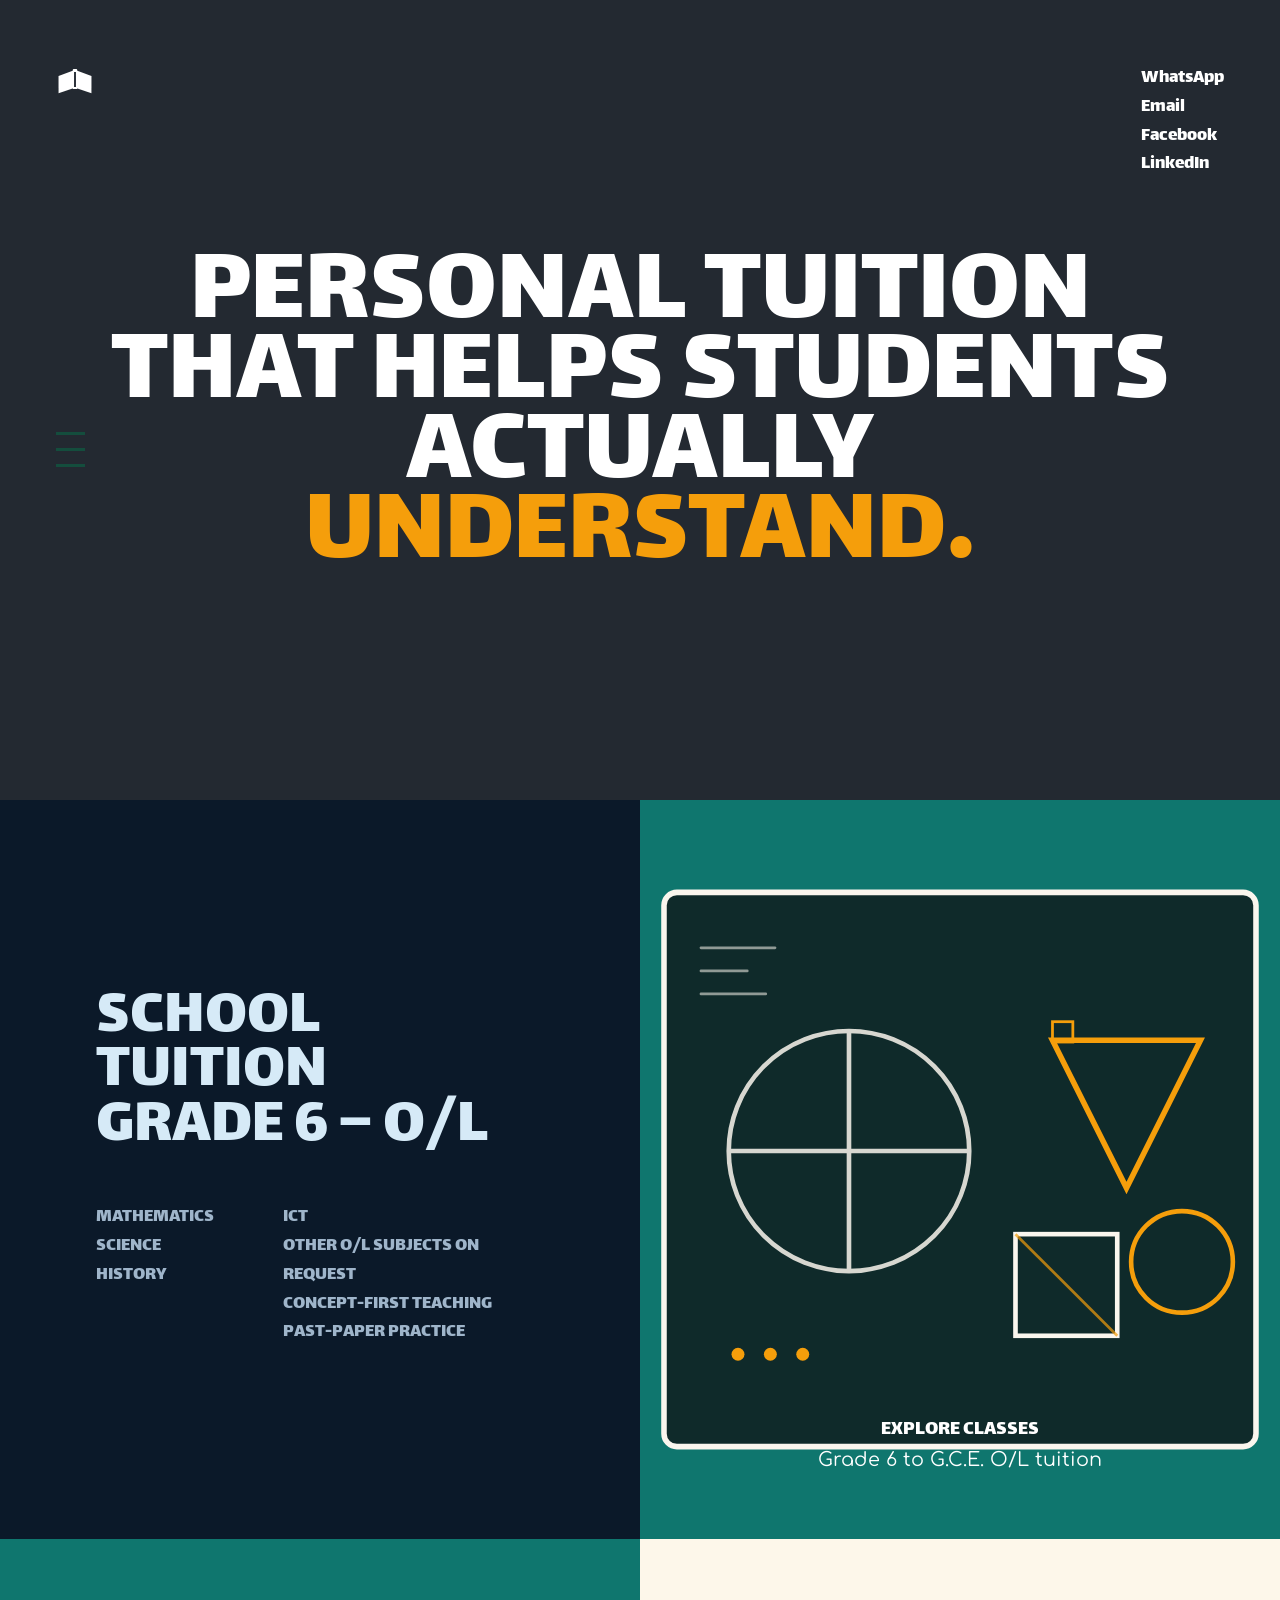
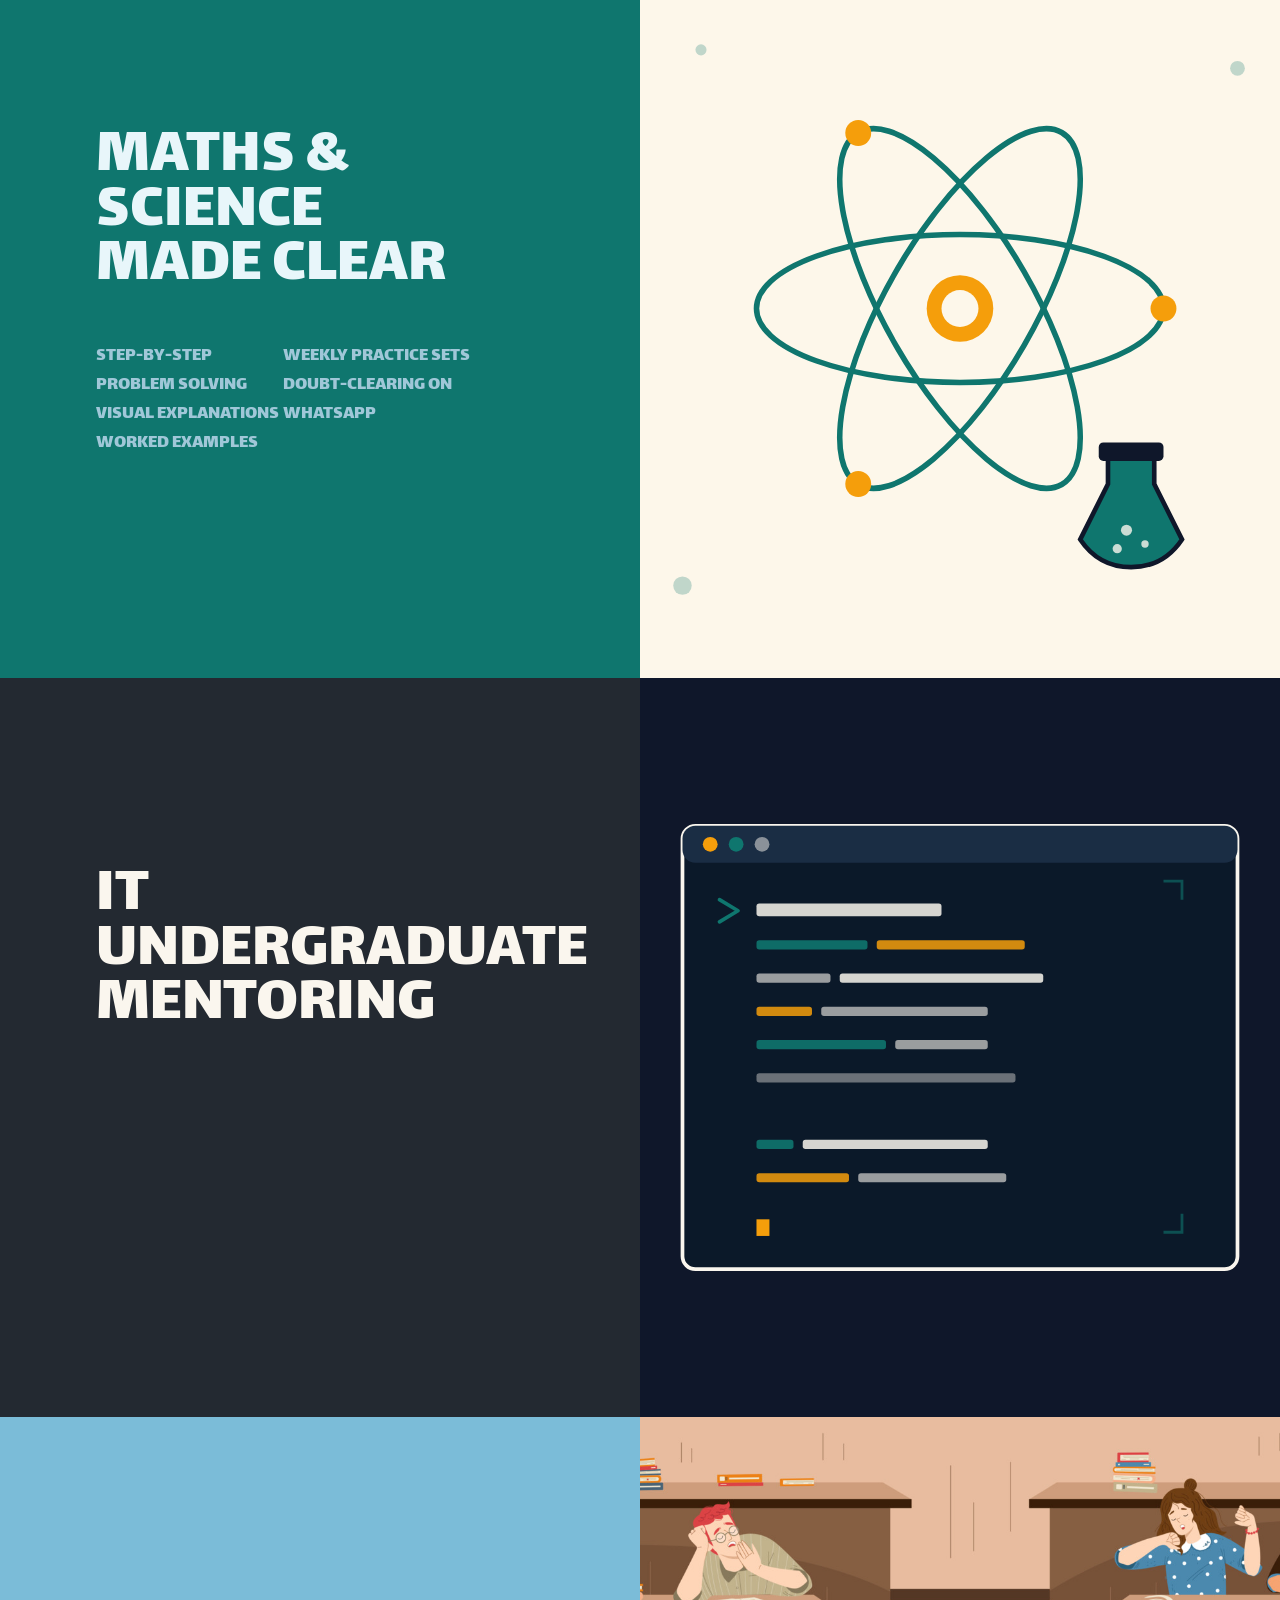
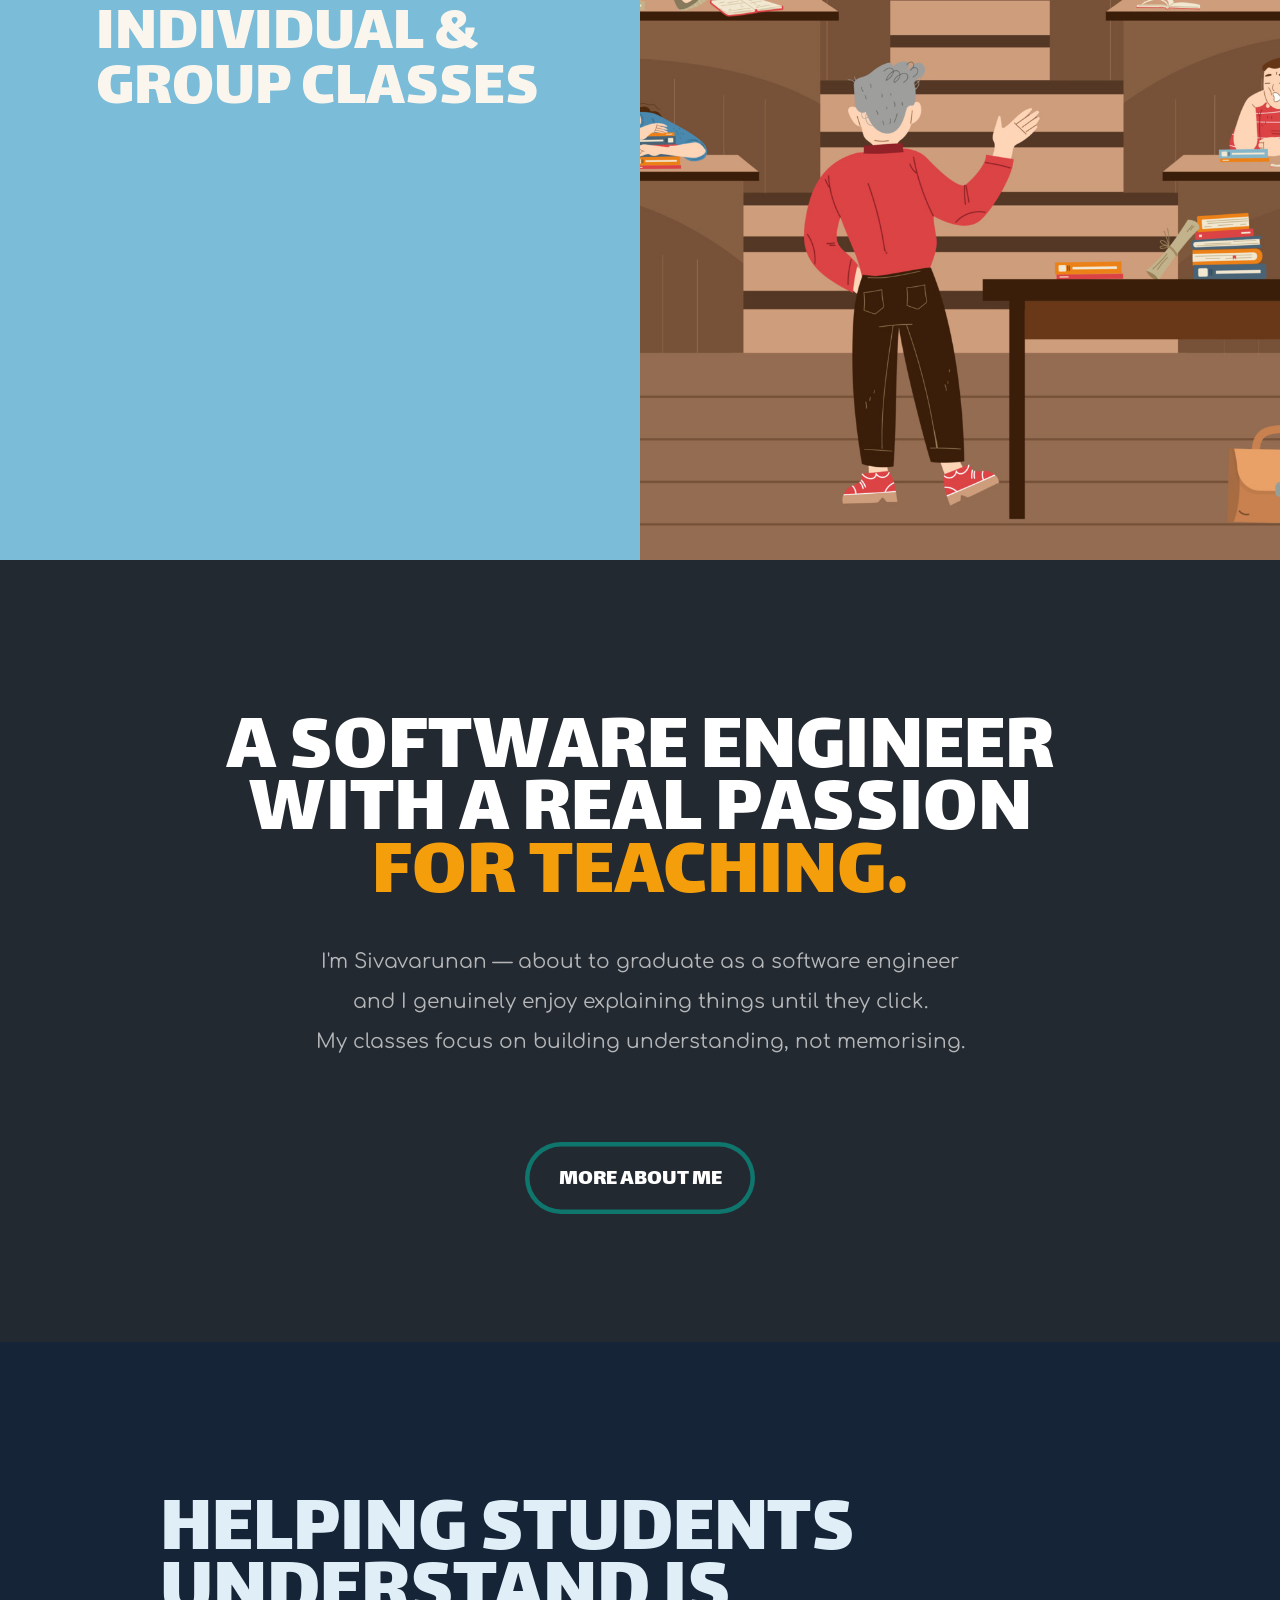
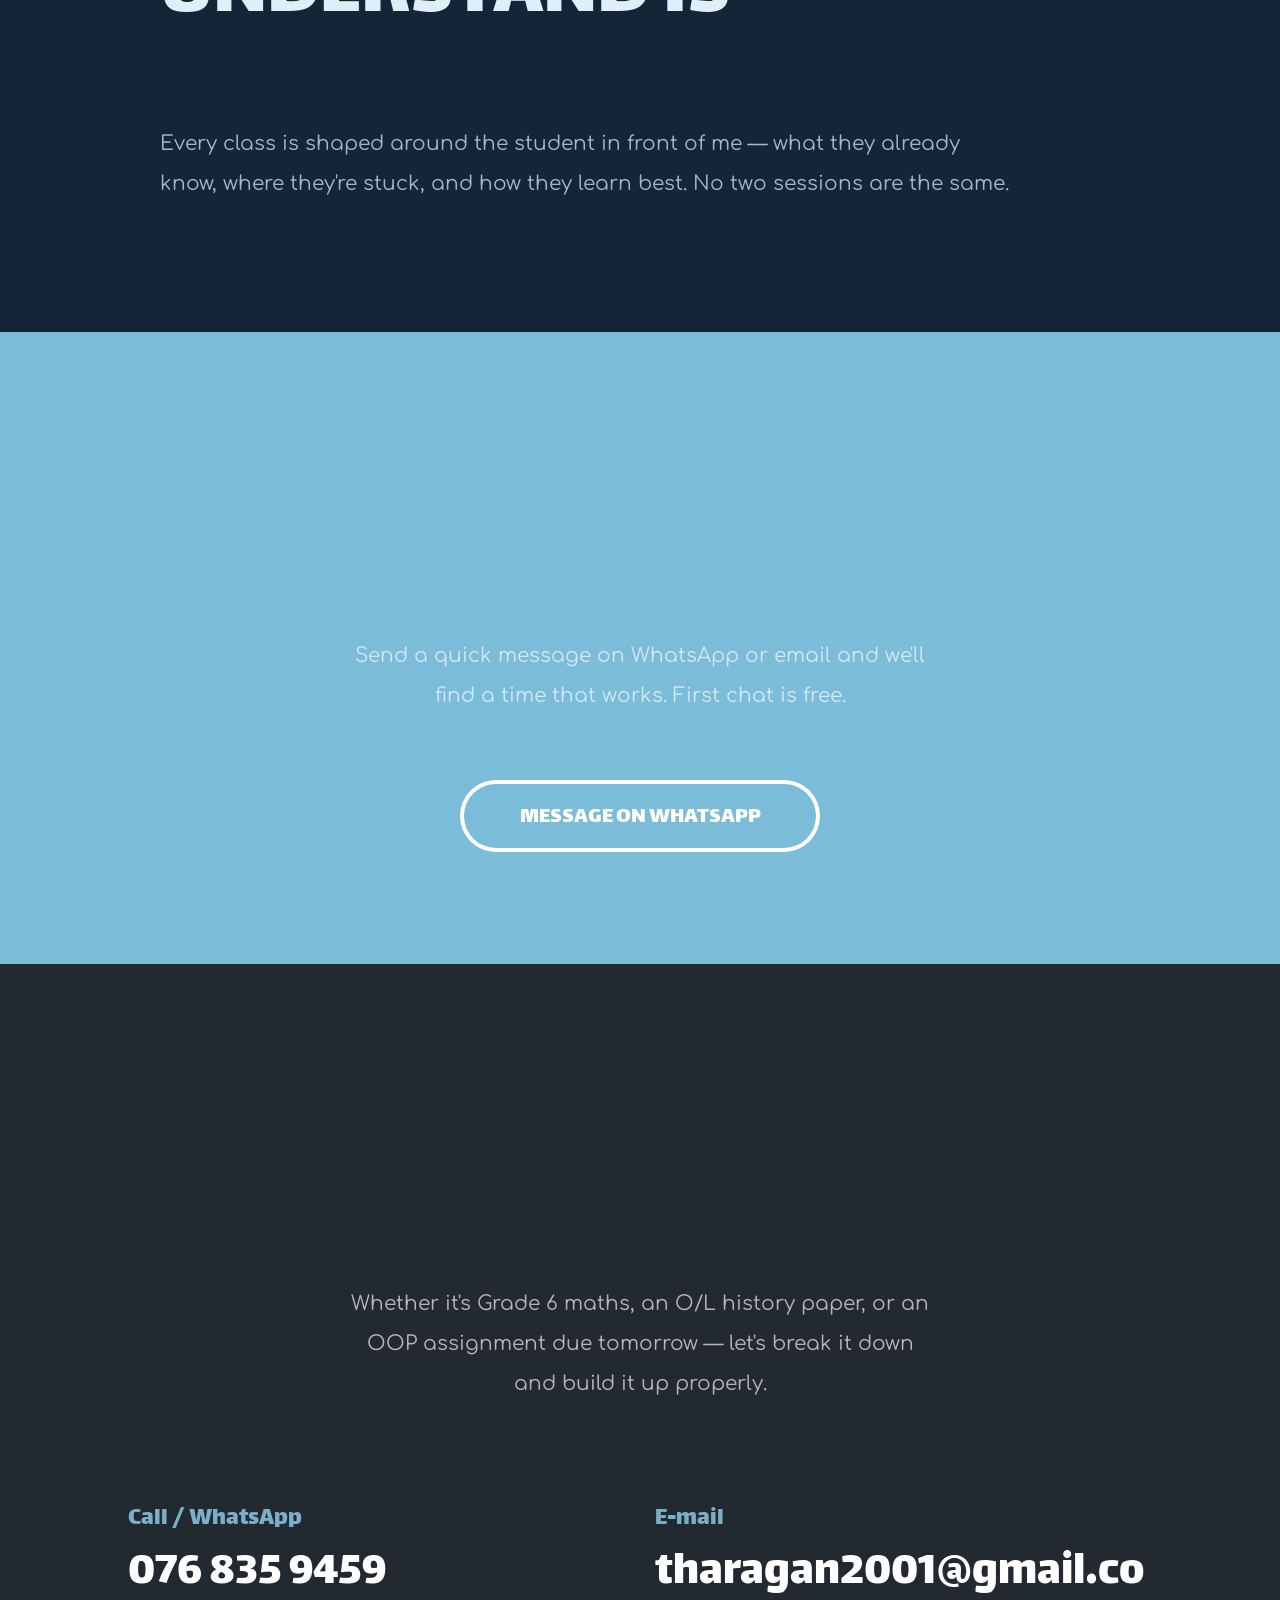
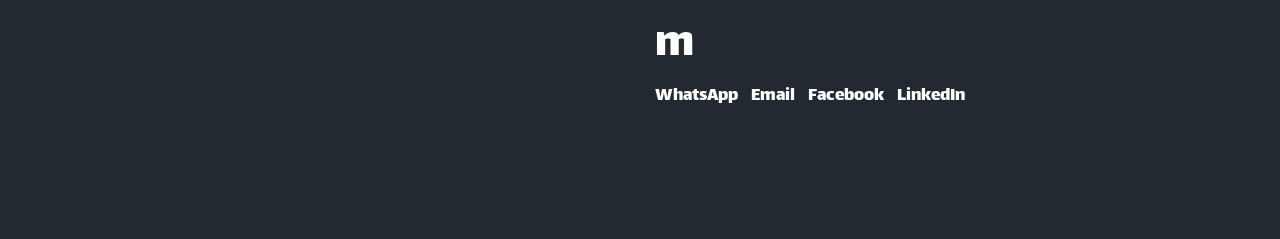
==== commit f5abb47f: "Add favicon; swap group class illustration for real photo - favicon.svg added (teal bg + white book " ====
--- a/index.html
+++ b/index.html
@@ -8,6 +8,7 @@
     <link rel="stylesheet" type="text/css" href="css/bootstrap.min.css">
     <link rel="stylesheet" type="text/css" href="css/fontawesome-all.min.css">
     <link rel="stylesheet" type="text/css" href="css/style.css">
+    <link rel="icon" href="images/favicon.svg" type="image/svg+xml">
 </head>
 <body>
 <div class="menu-toggle">
@@ -226,7 +227,7 @@
         </div>
         <div class="col-md-6">
             <div class="boxy img-box">
-                <div class="img"><img src="images/img4.svg" alt="Individual and group classes"></div>
+                <div class="img"><img src="images/img4.jpg" alt="Individual and group classes"></div>
                 <div class="bottom-text">
                     <div class="link">GET IN TOUCH</div>
                     <div class="text">Pick the format that works for you</div>
--- a/css/style.css
+++ b/css/style.css
@@ -189,7 +189,7 @@
     left: -30rem;
     height: 100%;
     width: 30rem;
-    background-color: #7BBCD8;
+    background-color: #071626;
     text-align: right;
     padding: 3rem 4rem;
     overflow-y: hidden;
@@ -209,19 +209,19 @@
 .main-menu .contant-info div {
     font-family: "Lalezar", cursive;
     font-size: 1.3rem;
-    color: #7BAFC8;
+    color: #8BBDD6;
 }
 
 .main-menu .contant-info div a {
     font-family: "Lalezar", cursive;
     font-size: 1.3rem;
-    color: #7BAFC8;
+    color: #8BBDD6;
     -webkit-transition: all 0.3s ease;
     transition: all 0.3s ease;
 }
 
 .main-menu .contant-info div a:hover, .main-menu .contant-info div a:focus {
-    color: #0F766E;
+    color: #F59E0B;
     text-decoration: none;
 }
 
@@ -245,14 +245,14 @@
     font-size: 5.3rem;
     line-height: 3.4rem;
     font-family: "Lalezar", cursive;
-    color: #14181C;
+    color: #D6EAF7;
     text-transform: uppercase;
     -webkit-transition: all 0.5s ease;
     transition: all 0.5s ease;
 }
 
 .main-menu .menu-links ul li a:hover, .main-menu .menu-links ul li a:focus {
-    color: #fff;
+    color: #F59E0B;
     text-decoration: none;
 }
 
@@ -1373,13 +1373,13 @@
 .few-contact .contact-info-holder .contact-info {
     font-family: "Lalezar", cursive;
     color: #D6EAF7;
-    font-size: 4.8rem;
+    font-size: 3rem;
 }
 
 .few-contact .contact-info-holder .contact-info a {
     font-family: "Lalezar", cursive;
     color: #0F766E;
-    font-size: 4.8rem;
+    font-size: 3rem;
     -webkit-transition: all 0.3s ease;
     transition: all 0.3s ease;
 }
@@ -1551,13 +1551,13 @@
 .footer .contact-info-holder .contact-info {
     font-family: "Lalezar", cursive;
     color: #fff;
-    font-size: 4.8rem;
+    font-size: 3rem;
 }
 
 .footer .contact-info-holder .contact-info a {
     font-family: "Lalezar", cursive;
     color: #fff;
-    font-size: 4.8rem;
+    font-size: 3rem;
     -webkit-transition: all 0.3s ease;
     transition: all 0.3s ease;
 }
@@ -2420,6 +2420,55 @@
 .project-info .lg-text { color: #E0EEF8; }
 .clients-section .lg-text { color: #E0EEF8; }
 
+/* ========== Mobile fixes ========== */
+/* Long strings (emails, urls) must not overflow */
+.few-contact .contact-info-holder .contact-info,
+.few-contact .contact-info-holder .contact-info a,
+.footer .contact-info-holder .contact-info,
+.footer .contact-info-holder .contact-info a,
+.normal-text p,
+.text-box p { overflow-wrap: anywhere; word-break: break-word; }
+
+@media (max-width: 768px) {
+    /* Lalezar line-height needs >= font-size or wrapped lines collapse */
+    .lg-text { line-height: 3rem; }
+    .lg-text span { line-height: 3rem; }
+    .extra-lg-text { line-height: 4rem; }
+    .extra-lg-text span { line-height: 4rem; }
+    .slg-text { line-height: 2.6rem; }
+
+    .post-box .text-holder .title,
+    .post-section .post-header .text-holder .title { line-height: 3rem; }
+}
+
+@media (max-width: 575px) {
+    .header { padding: 9rem 1.5rem 6rem; }
+
+    .lg-text { font-size: 2.2rem; line-height: 2.5rem; }
+    .lg-text span { line-height: 2.5rem; }
+    .extra-lg-text { font-size: 2.6rem; line-height: 2.9rem; }
+    .extra-lg-text span { line-height: 2.9rem; }
+
+    .footer .contact-info-holder .contact-info,
+    .footer .contact-info-holder .contact-info a,
+    .few-contact .contact-info-holder .contact-info,
+    .few-contact .contact-info-holder .contact-info a { font-size: 1.6rem; line-height: 2rem; }
+
+    .boxy { padding: 4rem 2rem; }
+    .boxy h1.title { font-size: 2.4rem; line-height: 2.7rem; }
+    .boxy .text { font-size: 1rem; line-height: 1.7rem; }
+    .boxy.img-box { min-height: 380px; padding: 3rem; }
+
+    .post-box .text-holder .title,
+    .post-section .post-header .text-holder .title { font-size: 2.4rem; line-height: 2.7rem; }
+
+    .footer { padding: 4rem 2rem; }
+    .footer .lg-text { font-size: 1.9rem; line-height: 2.2rem; }
+
+    /* drop hard <br> manual line-breaks visual collisions */
+    .normal-text br { display: none; }
+}
+
 /* ========== Section bg differentiation ========== */
 /* Dark teal tint — how my classes work, project detail */
 .process-section,
@@ -2436,4 +2485,3 @@
 /* Slightly raised card bg for post-section text panels */
 .post-section .post-header .text-holder,
 .post-section .post-content { background-color: #1A2D44; }
-}
